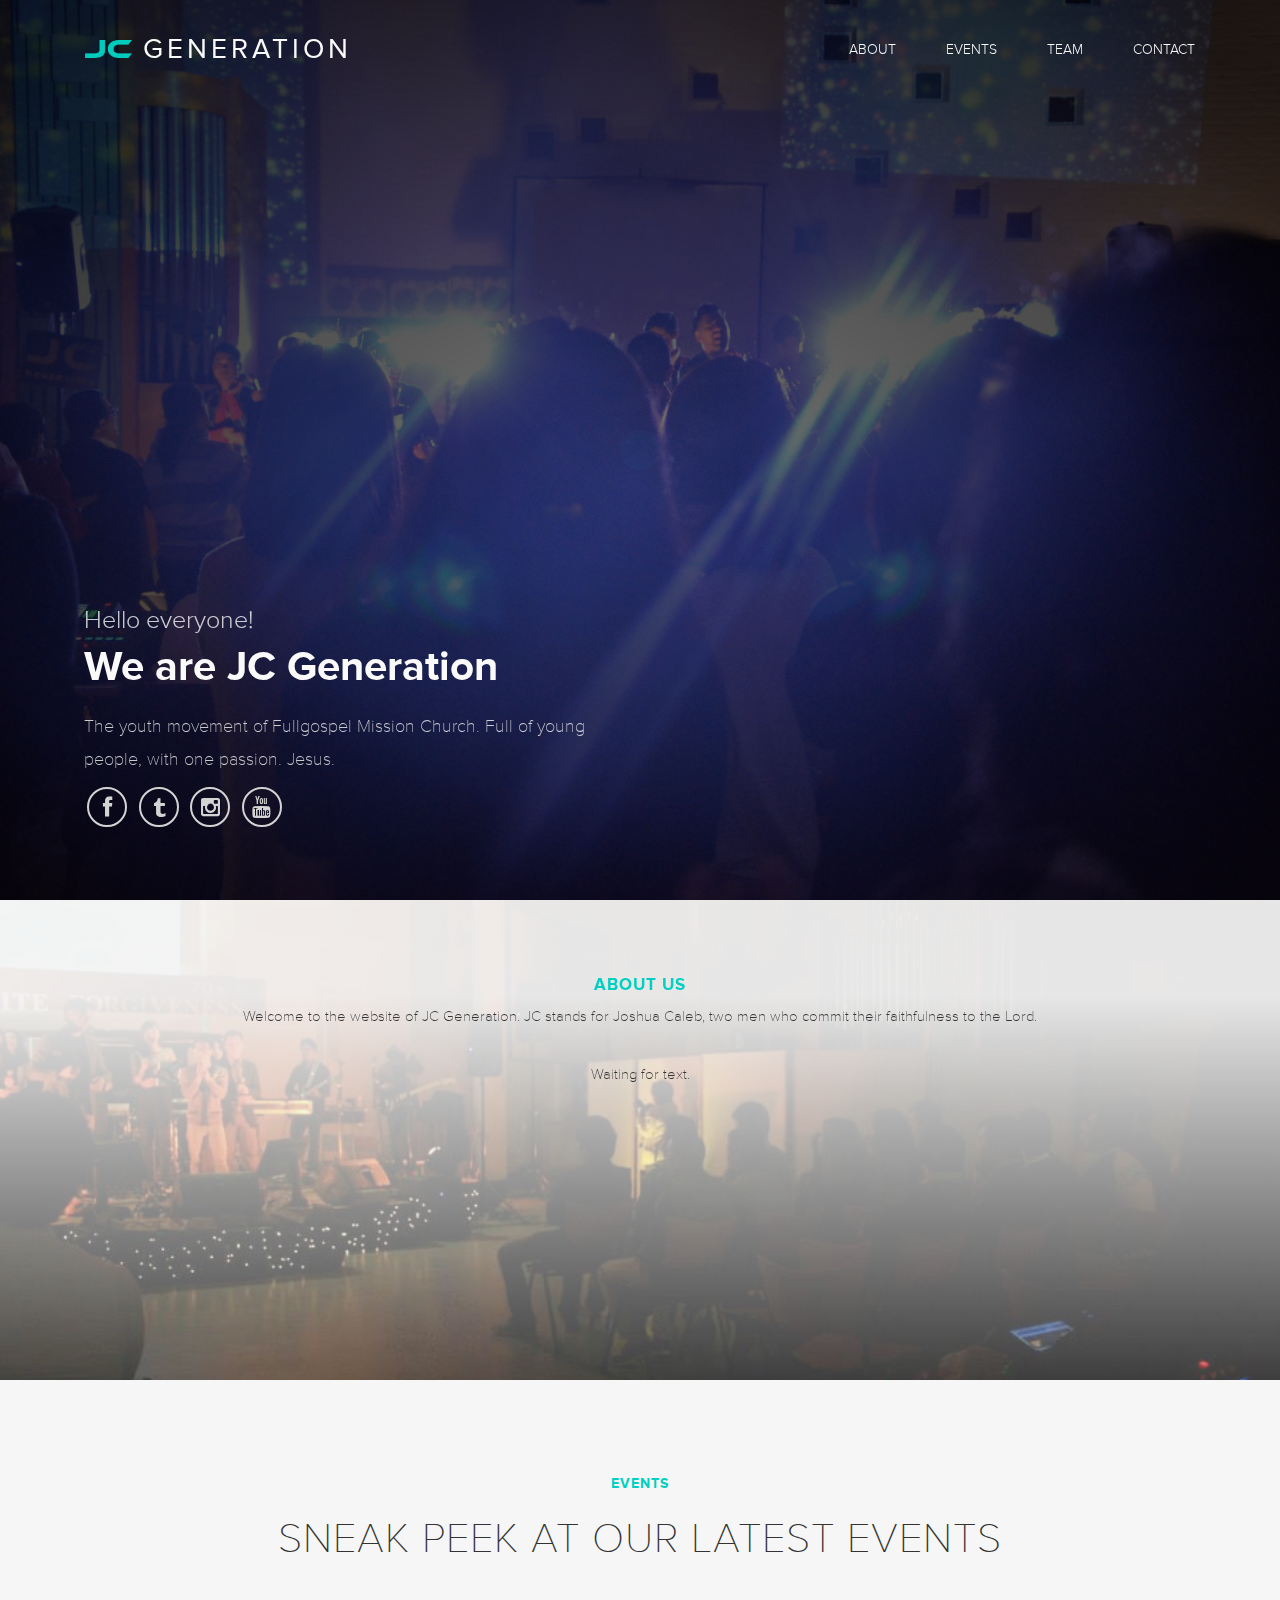
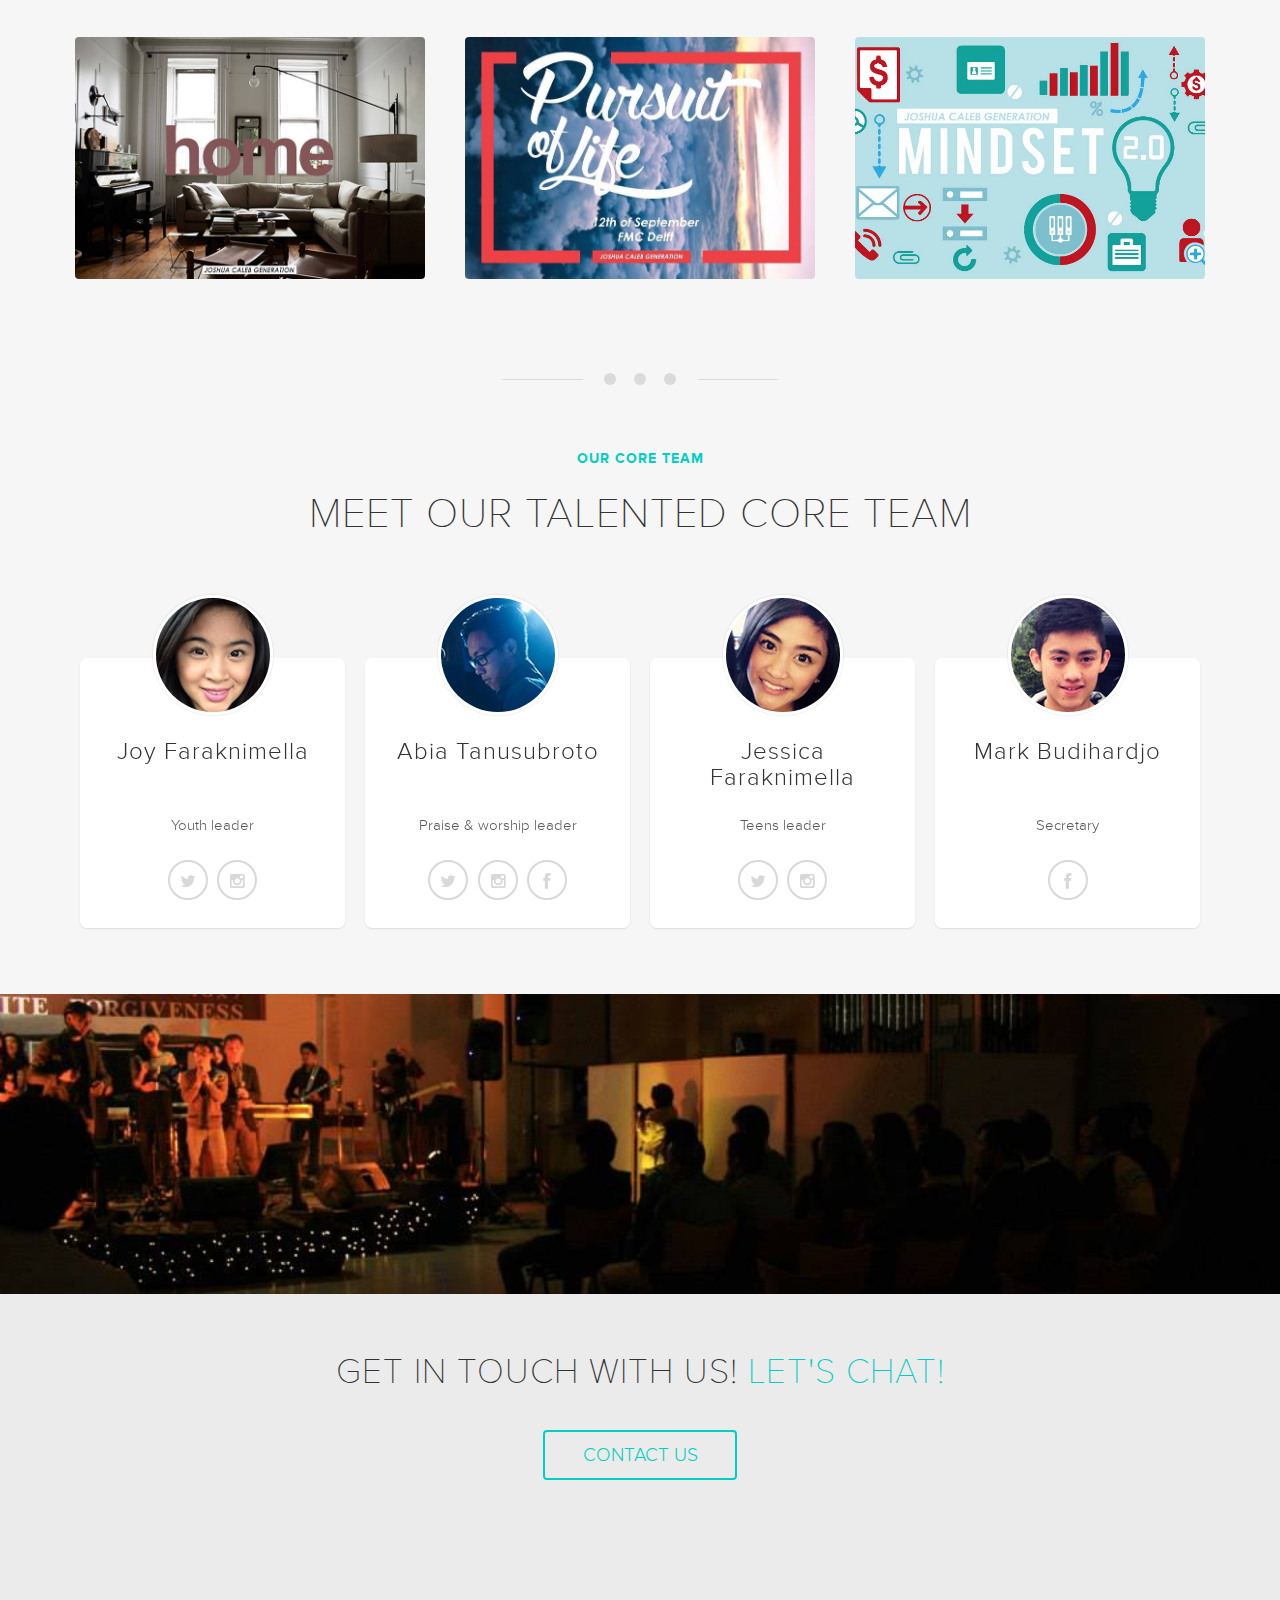
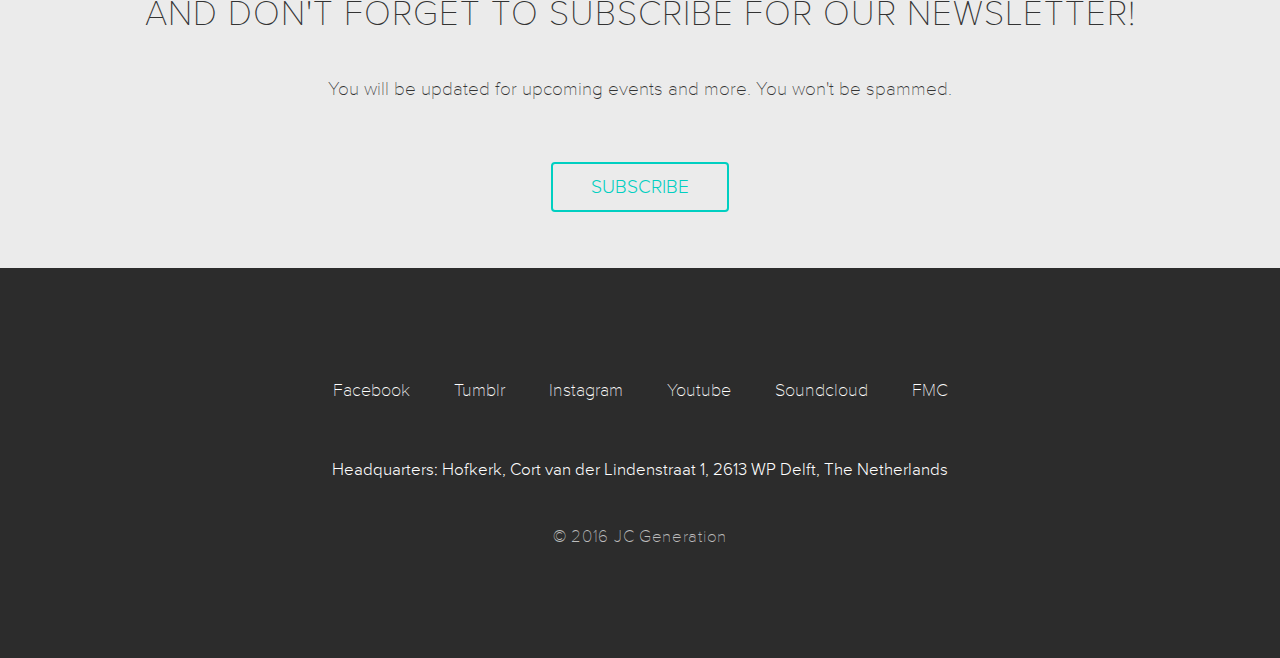
==== public/index.html @ ec7331fd "Reverting change" ====
<!DOCTYPE html>
<!--[if IE 8]> <html class="no-js lt-ie9 ie8" lang="en"> <![endif]-->
<!--[if IE 9]> <html class="ie9" lang="en"> <![endif]-->
<!--[if IE 10]> <html class="ie10" lang="en"> <![endif]-->
<!--[if (gt IE 10)|!(IE)]> <html lang="en"> <![endif]-->
<head>
    <meta charset="utf-8">
    <meta http-equiv="X-UA-Compatible" content="IE=edge">
    <meta name="viewport" content="width=device-width, initial-scale=1.0">
    <meta name="description" content="">
    <meta name="author" content="JC GENERATION">
    <link rel="shortcut icon" href="static/img/favicon.ico">

    <title>JC GENERATION | Welcome to JC GENERATION</title>

    <!-- Bootstrap core CSS -->
    <link href="static/css/bootstrap.css" rel="stylesheet">
    <link href="static/css/theme.css" rel="stylesheet">
    <link href="static/css/magnific-popup.css" rel="stylesheet">
    <link href="static/css/font-awesome.css" rel="stylesheet">
    <link href="static/css/type.css" rel="stylesheet">

    <!-- HTML5 shim and Respond.js IE8 support of HTML5 elements and media queries -->
    <!--[if lt IE 9]>
    <script src="https://oss.maxcdn.com/libs/html5shiv/3.7.0/html5shiv.js"></script>
    <script src="https://oss.maxcdn.com/libs/respond.js/1.3.0/respond.min.js"></script>
    <![endif]-->

    <script src="static/js/modernizr.custom.js"></script>
</head>

<body>
    <div class='preloader'>
        <div class="spinner"></div>
    </div>

    <!-- Navbar -->
    <div class="navbar-wrapper cbp-af-header">
        <div class="container">

            <!-- Fixed navbar -->
            <div class="navbar cbp-af-inner" role="navigation">
                <div class="container">
                    <div class="navbar-header">
                        <button type="button" class="navbar-toggle" data-toggle="collapse" data-target=".navbar-collapse">
                            <span class="sr-only">Toggle navigation</span>
                            <span class="icon-bar"></span>
                            <span class="icon-bar"></span>
                            <span class="icon-bar"></span>
                        </button>

                        <h1><a class="logo navbar-brand scroll" href="#intro"><span>JC</span> Generation</a></h1>
                    </div>
                    <div class="navbar-collapse collapse">
                        <ul class="nav navbar-nav pull-right">
                            <li><a href="#about">About</a></li>
                            <li><a href="#events">events</a></li>
                            <li class="hidden-md hidden-sm"><a href="#team">Team</a></li>
                            <li><a href="#cta">Contact</a></li>
                        </ul>
                    </div>
                </div>
            </div>

        </div>
    </div>


    <!-- JC Banner -->
    <div id="intro" class="intro">
        <div class="item first">
            <div class="container">
                <div class="row">
                    <div class="carousel-caption-left colour-white">
                        <h2>Hello everyone!</h2>
                        <h1>We are JC Generation</h1>
                        <p>The youth movement of Fullgospel Mission Church. Full of young people, with one passion. Jesus.</p>
                        <p>
                        <!--    <a class="icon" href="http://twitter.com/jcgeneration" target="_blank"><i class="fa fa-twitter"></i></a>  -->
                            <a class="icon" href="http://www.facebook.com/JCGENERATIONDELFT" target="_blank"><i class="fa fa-facebook"></i></a>
                            <a class="icon" href="http://jc-generation.tumblr.com/" target="_blank"><i class="fa fa-tumblr"></i></a>
                            <a class="icon" href="http://instagram.com/jc_generation/" target="_blank"><i class="fa fa-instagram"></i></a>
                            <a class="icon" href="http://www.youtube.com/user/jcgenerationdelft" target="_blank"><i class="fa fa-youtube"></i></a>
                        </p>
            <!--         <p><a class="btn btn-lg btn-primary scroll" href="#about" role="button">Learn more</a></p>  -->
                    </div>
                </div>
            </div>
            <div class="overlay-bg"></div>
        </div>
    </div>


    <!-- About -->
    <section id="about" class="content text-center light with-bg no-padding-bottom">

        <div class="container">
            <!-- Three columns of text below the carousel -->
            <div class="row">
                <div class="col-lg-12 overlay-text">
                    <h3>About us</h3>
            <!--     <h2>Jesus</h2>  -->
                    <p>Welcome to the website of JC Generation. JC stands for Joshua Caleb, two men who commit their faithfulness to the Lord.
                    </p>
                    <p>Waiting for text.</p>
                    <br /><br /><br /><br /><br /><br /><br /><br /><br /><br /><br /><br /><br />
            <!--    <img class="featurette-image img-responsive text-center" src="static/img/desktop.png" alt="Generic placeholder image" width="748">  -->
                </div>
            </div>
        </div>

        <div class="overlay-bg light"></div>
    </section>


    <!-- Events -->
    <section class="section-content section-isotope separator" id="events">

        <div class="page-header text-center">
            <h3>Events</h3>
            <h2>Sneak peek at our latest events</h2>
        </div>

        <div class="container">

            <div class="row demo-3">
                <div class="grid cs-style-1" data-isotope-options='{ "columnWidth": 200, "itemSelector": ".portfolio-item" }'>

                    <div class="col-sm-6 col-md-4 portfolio-item">
                        <figure>

                            <div class="info">
                                <h3>Home</h3>
                                <span>Oct 10th 2015 - 19.00h</span>
                            </div>
                            <img src="static/img/thumbs/event_home.jpg" alt="Home" />

                            <figcaption>
                                <a href="http://www.facebook.com/events/1670945886483264/" target="_blank" class="link tooltips" data-toggle="tooltip" data-placement="top" title="Open event page">
                                    <i class="fa fa-external-link"></i>
                                </a>
                            </figcaption>
                        </figure>
                    </div>

                    <div class="col-sm-6 col-md-4 portfolio-item past">
                        <figure>

                            <div class="info">
                                <h3>Persuit of life</h3>
                                <span>Sept 12th 2015 - 19.00h</span>
                            </div>
                            <img src="static/img/thumbs/event_persuitoflife.jpg" alt="Persuit of life" />

                            <figcaption>
                                <a href="http://www.facebook.com/events/497898527057976/" target="_blank" class="link tooltips" data-toggle="tooltip" data-placement="top" title="Open event page">
                                    <i class="fa fa-external-link"></i>
                                </a>
                            </figcaption>
                        </figure>
                    </div>

                    <div class="col-sm-6 col-md-4 portfolio-item past">
                        <figure>

                            <div class="info">
                                <h3>Mindset 2.0</h3>
                                <span>June 13th 2015 - 19.00h</span>
                            </div>
                            <img src="static/img/thumbs/event_mindset20.jpg" alt="Mindset 2.0" />

                            <figcaption>
                                <a href="http://www.facebook.com/events/1592498771009082/" target="_blank" class="link tooltips" data-toggle="tooltip" data-placement="top" title="Open event page">
                                    <i class="fa fa-external-link"></i>
                                </a>
                            </figcaption>
                        </figure>
                    </div>

                </div>
            </div>
        </div>

    </section>


    <!-- Team -->
    <section id="team">

        <div class="page-header text-center">
            <h3>Our core Team</h3>
            <h2>Meet our talented core team</h2>
        </div>

        <div class="container">
            <div class="row">
                <div class="col-md-12">
                    <div class="owl-carousel carousel-items">

                        <div class="item">
                            <img class="display-pic" src="static/img/team/jj_f.jpg" alt="Team Member" />
                            <h3>Joy Faraknimella</h3>
                            <h4>Youth leader</h4>
                            <p><!--Nemo enim ipsam voluptatem quia voluptas sit aspernatur aut odit aut fugit, sed quia consequuntur magni dolores eos qui ratione voluptatem sequi nesciunt. --></p>
                            <a class="icon" href="http://twitter.com/Jeejeey93" target="_blank"><i class="fa fa-twitter"></i></a>
                            <a class="icon" href="http://instagram.com/joyfaraknimella/" target="_blank"><i class="fa fa-instagram"></i></a>
                        </div>

                        <div class="item">
                            <img class="display-pic" src="static/img/team/abia.jpg" alt="Team Member" />
                            <h3>Abia Tanusubroto</h3>
                            <h4>Praise &amp; worship leader</h4>
                            <p><!--Music is one of many ways, yet globally uniform, to give back all the glory and honor He deserves. Praise &amp; worship UNITES.--></p>
                            <a class="icon" href="http://twitter.com/abiabia_" target="_blank"><i class="fa fa-twitter"></i></a>
                            <a class="icon" href="http://instagram.com/abiabia_/" target="_blank"><i class="fa fa-instagram"></i></a>
                            <a class="icon" href="http://www.facebook.com/abia.tanusubroto" target="_blank"><i class="fa fa-facebook"></i></a>
                        </div>

                        <div class="item">
                            <img class="display-pic" src="static/img/team/jc_f.jpg" alt="Team Member" />
                            <h3>Jessica Faraknimella</h3>
                            <h4>Teens leader</h4>
                            <p><!--Maecenas eu placerat ante. Fusce ut neque justo, et aliquet enim. In hac habitasse platea dictumst. Nullam commodo neque erat.--></p>
                            <a class="icon" href="http://twitter.com/Jess_4everhide" target="_blank"><i class="fa fa-twitter"></i></a>
                            <a class="icon" href="http://instagram.com/jcfaraknimella/" target="_blank"><i class="fa fa-instagram"></i></a>
                        </div>

                        <div class="item">
                            <img class="display-pic" src="static/img/team/mark.jpg" alt="Team Member">
                            <h3>Mark Budihardjo</h3>
                            <h4>Secretary</h4>
                            <p><!--Maecenas eu placerat ante. Fusce ut neque justo, et aliquet enim. In hac habitasse platea dictumst. Nullam commodo neque erat.--></p>
                            <a class="icon" href="https://www.facebook.com/mark.budihardjo" target="_blank"><i class="fa fa-facebook"></i></a>
                        </div>

                    </div>
                </div>
            </div>
        </div>

    </section>

    <!-- Instagram -->
    <section id="instagram" class="content text-center light with-bg no-padding-bottom">
        <div class="instagram-lite"></div>

    </section>

    <!-- Contact us -->
    <section id="cta" class="cta text-center">

        <div class="container">

            <div class="row">
                    <div class="col-lg-12">
                    <h2>Get in touch with us! <span class="highlight">Let's chat!</span></h2>
                    <p><button id="trigger-overlay-contact" class="trigger-overlay btn btn-empty" type="button" role="button" data-trigger="contactform">Contact us</button></p>
                </div>
            </div>

        </div>

    </section>

    <!-- Contact us -->
    <section id="subscribe-newsletter" class="cta text-center">

        <div class="container">

            <div class="row">
                    <div class="col-lg-12">
                    <h2>And don't forget to subscribe for our newsletter!</h2>
                    <p>You will be updated for upcoming events and more. You won't be spammed.</p>
                    <p><button id="trigger-overlay-subscribe" class="trigger-overlay btn btn-empty" type="button" role="button" data-trigger="subscribeform">Subscribe</button></p>
                </div>
            </div>

        </div>

    </section>

    <!-- Footer -->
    <footer id="footer" class="footer">

        <div class="container">
            <div class="row">

                <div class="col-lg-12 text-center">
                    <ul>
                        <li><a href="http://www.facebook.com/JCGENERATIONDELFT" target="_blank">Facebook</a></li>
                        <li><a href="http://jc-generation.tumblr.com/" target="_blank">Tumblr</a></li>
                        <li><a href="http://instagram.com/jc_generation/" target="_blank">Instagram</a></li>
                        <li><a href="http://www.youtube.com/user/jcgenerationdelft" target="_blank">Youtube</a></li>
                        <li><a href="http://soundcloud.com/jcgeneration" target="_blank">Soundcloud</a></li>
                        <li><a href="http://www.fmc-online.nl" target="_blank">FMC</a></li>
                    </ul>
                </div>

                <div class="col-lg-12 text-center">
                    <p>Headquarters: Hofkerk, Cort van der Lindenstraat 1, 2613 WP Delft, The Netherlands</p>
                    <p class="copyright">&copy; 2016 JC Generation</p>
                </div>
            </div>
        </div>

    </footer>


    <!-- Overlay contact  -->
    <div class="overlay overlay-contentscale overlay-contactform">
        <button type="button" class="overlay-close">Close</button>

        <form name="sentMessage" class="contactForm" novalidate>

            <span>Get in touch with us</span>
            <div class="control-group">
                <div class="controls">
                    <input type="text" class="form-control" placeholder="Full Name" id="name" autofocus required data-validation-required-message="Please enter your name" />
                    <p class="help-block"></p>
                </div>
            </div>

            <div class="control-group">
                <div class="controls">
                    <input type="email" class="form-control" placeholder="Email" id="email" required data-validation-required-message="Please enter your email" />
                </div>
            </div>

            <div class="control-group">
                <div class="controls">
                    <textarea rows="3" cols="10" class="form-control" placeholder="Message" id="message" required data-validation-required-message="Please enter your message"  maxlength="999" style="resize:none"></textarea>
                </div>
            </div>

            <div id="success"> </div>
            <div class="submit-button">
                <button type="submit" class="btn btn-primary">Send your message</button>
            </div>

        </form>

    </div>

    <!-- Overlay newsletter   -->
    <div class="overlay overlay-contentscale overlay-subscribeform">
        <button type="button" class="overlay-close">Close</button>

        <form id="subscribeForm" class="contactForm" action="//jc-generation.us9.list-manage.com/subscribe/post-json?u=21ddeb5f43ab103ef3b23137c&amp;id=d22e35d4c1&amp;c=?" method="get" name="sentMessage" novalidate>

            <div class="subscribeform-container">
                <span>Subscribe for our newsletter</span>
                <div class="control-group">
                    <div class="controls">
                        <input type="text" name="FNAME" class="form-control" placeholder="First name" id="sub_fname" autofocus required data-validation-required-message="Please enter your name" />
                        <p class="help-block"></p>
                    </div>
                </div>

                <div class="control-group">
                    <div class="controls">
                        <input type="text" name="LNAME" class="form-control" placeholder="Last name" id="sub_lname" autofocus required data-validation-required-message="Please enter your name" />
                        <p class="help-block"></p>
                    </div>
                </div>

                <div class="control-group">
                    <div class="controls">
                        <input type="email" name="EMAIL" class="form-control" placeholder="Email" id="sub_email" required data-validation-required-message="Please enter your email" />
                    </div>
                </div>

                <div class="submit-button">
                    <button type="submit" class="btn btn-primary">Subscribe</button>
                </div>
            </div>

            <span class="response-subscribe"></span>
        </form>


    </div>


<!--End mc_embed_signup-->

    <!-- Bootstrap core JavaScript -->
    <script src="static/js/jquery-1.10.2.min.js"></script>
    <script src="static/js/bootstrap.min.js"></script>
    <script src="static/js/classie.js"></script>
    <script src="static/js/cbpAnimatedHeader.min.js"></script>
    <script src="static/js/owl.carousel.min.js"></script>
    <script src="static/js/scrollReveal.js"></script>
    <script src="static/js/jquery.scrollTo.js" defer="defer"></script>
    <script src="static/js/jquery.nav.js" defer="defer"></script>
    <script src="static/js/imagesloaded.pkgd.min.js" defer="defer"></script>
    <script src="static/js/isotope.min.js" defer="defer"></script>
    <script src="static/js/jquery.magnific-popup.min.js" defer="defer"></script>
    <script src="static/js/jqBootstrapValidation.js" defer="defer"></script>
    <script src="static/js/instagramLite.min.js"></script>
    <script src="static/js/custom.js"></script>

</body>
</html>
---- public/static/css/theme.css ----
body {
  background: #f6f6f6;
  font-family: "proxima-nova", "Helvetica Neue", Helvetica, Arial, sans-serif;
}
.no-padding {
  padding: 0 !important;
}
.no-padding-bottom {
  padding-bottom: 0 !important;
}
.no-padding-top {
  padding-top: 0 !important;
}
.no-margin {
  margin: 0 !important;
}
.no-margin-bottom {
  margin-bottom: 0 !important;
}
.no-margin-top {
  margin-top: 0 !important;
}
:focus {
  outline: none;
}
.style-switcher {
  list-style: none;
  padding: 0;
}
.style-switcher li {
  font-size: 1.1em;
  width: 7%;
  background: none;
  color: #2c3e50;
  padding: 10px 20px 0px;
  transition: border-left 0.2s ease-in-out;
  box-sizing: border-box;
  height: 37px;
  cursor: pointer;
}
.style-switcher li a {
  display: none;
  padding: 0 1em;
}
.style-switcher li:hover a {
  display: block;
}
.style-switcher li:nth-child(1) {
  border-left: 8px solid #00cfc1;
}
.style-switcher li:nth-child(1):hover {
  border-left: 2em solid #00cfc1;
}
.style-switcher li:nth-child(2) {
  border-left: 8px solid #4aa1db;
}
.style-switcher li:nth-child(2):hover {
  border-left: 2em solid #4aa1db;
}
.style-switcher li:nth-child(3) {
  border-left: 8px solid #e3695c;
}
.style-switcher li:nth-child(3):hover {
  border-left: 2em solid #e3695c;
}
.style-switcher li:nth-child(4) {
  border-left: 8px solid #ffba43;
}
.style-switcher li:nth-child(4):hover {
  border-left: 2em solid #ffba43;
}
.style-switcher li:nth-child(5) {
  border-left: 8px solid #856cbd;
}
.style-switcher li:nth-child(5):hover {
  border-left: 2em solid #856cbd;
}
h1,
h2,
h3,
h4,
h5,
h6,
.h1,
.h2,
.h3,
.h4,
.h5,
.h6 {
  font-family: "proxima-nova", "Helvetica Neue", Helvetica, Arial, sans-serif;
  font-weight: 500;
  line-height: 1.1;
  color: inherit;
}
p {
  line-height: 1.75;
}
.colour-white {
  color: white !important;
}
.highlight {
  color: #00cfc1;
}
.vertical-align {
  margin: 100px 0;
}
.vertical-align.no-bottom {
  margin-bottom: 0;
}
.btn-default,
.btn-primary,
.btn-success,
.btn-info,
.btn-warning,
.btn-danger {
  border: none;
}
.btn:active,
.btn.active {
  background-image: none;
}
.btn.btn-empty {
  background: none !important;
  border: 2px solid #00cfc1;
  color: #00cfc1 !important;
}
.btn.btn-empty:hover {
  background-color: rgba(0, 0, 0, 0.03) !important;
  border-color: 2px solid #528783;
  color: #528783;
}
.btn-default {
  background: #eaeaea;
}
.btn-default:hover,
.btn-default:focus {
  background-color: #cbcbcb;
  background-position: 0 -15px;
}
.btn-default:active,
.btn-default.active {
  background-color: #cbcbcb;
  border-color: #c6c6c6;
}
.btn-primary {
  background: #2c2c2c;
}
.btn-primary:hover,
.btn-primary:focus {
  background-color: #0d0d0d;
  background-position: 0 -15px;
}
.btn-primary:active,
.btn-primary.active {
  background-color: #0d0d0d;
  border-color: #080808;
}
.btn-success {
  background: #88b54e;
}
.btn-success:hover,
.btn-success:focus {
  background-color: #688b3a;
  background-position: 0 -15px;
}
.btn-success:active,
.btn-success.active {
  background-color: #688b3a;
  border-color: #638437;
}
.btn-warning {
  background: #f0ad4e;
}
.btn-warning:hover,
.btn-warning:focus {
  background-color: #eb9316;
  background-position: 0 -15px;
}
.btn-warning:active,
.btn-warning.active {
  background-color: #eb9316;
  border-color: #e38d13;
}
.btn-danger {
  background: #e96b56;
}
.btn-danger:hover,
.btn-danger:focus {
  background-color: #e23c20;
  background-position: 0 -15px;
}
.btn-danger:active,
.btn-danger.active {
  background-color: #e23c20;
  border-color: #db381d;
}
.btn-info {
  background: #3ea5be;
}
.btn-info:hover,
.btn-info:focus {
  background-color: #2f7d90;
  background-position: 0 -15px;
}
.btn-info:active,
.btn-info.active {
  background-color: #2f7d90;
  border-color: #2c7688;
}
.thumbnail,
.img-thumbnail {
  -webkit-box-shadow: 0 1px 2px rgba(0, 0, 0, 0.075);
  box-shadow: 0 1px 2px rgba(0, 0, 0, 0.075);
}
.img-halfsize {
  width: 50%;
}
.img-75 {
  width: 75%;
}
.img-overlap {
  margin-bottom: -200px;
}
.dropdown-menu > li > a:hover,
.dropdown-menu > li > a:focus {
  background-color: #e8e8e8;
}
.dropdown-menu > .active > a,
.dropdown-menu > .active > a:hover,
.dropdown-menu > .active > a:focus {
  background-color: #1f1f1f;
}
.preloader {
  position: fixed;
  top: 0px;
  left: 0px;
  width: 100%;
  height: 100%;
  background-color: #2c2c2c;
  /* background-color is important, or it will be see-through, and we don't want that! */
  text-align: center;
  z-index: 9999999;
}
.preloader .spinner {
  width: 40px;
  height: 40px;
  position: absolute;
  left: 0;
  right: 0;
  top: 0;
  bottom: 0;
  margin: auto;
  background-color: #00cfc1;
  border-radius: 100%;
  -webkit-animation: scaleout 1s infinite ease-in-out;
  animation: scaleout 1s infinite ease-in-out;
}
@-webkit-keyframes scaleout {
  0% {
    -webkit-transform: scale(0);
  }
  100% {
    -webkit-transform: scale(1);
    opacity: 0;
  }
}
@keyframes scaleout {
  0% {
    transform: scale(0);
    -webkit-transform: scale(0);
  }
  100% {
    transform: scale(1);
    -webkit-transform: scale(1);
    opacity: 0;
  }
}

.logo span {
  background: url('../img/jc_logo.png');
  background-repeat: no-repeat;
  background-size: 100%;
  text-indent: -9999px;
  display: inline-block;
  width: 47px;
}

.navbar {
  background: none;
  border: none;
  padding: 1em 0;
}
.navbar .navbar-nav .current > a {
  color: #00cfc1;
}
.navbar .nav > li > a:hover,
.navbar .nav > li > a:focus {
  background-color: transparent;
}
.navbar .nav > li > a.dropdown-toggle i {
  margin: -1px 0 0 3px;
  font-size: 10px;
  display: inline-table;
}
.navbar .nav > li ul {
  border: none;
  -webkit-box-shadow: 0 1px 2px rgba(0, 0, 0, 0.1);
  box-shadow: 0 1px 2px rgba(0, 0, 0, 0.1);
}
.navbar .nav > li ul li a {
  font-size: 0.9em;
}
.navbar .nav > li ul .dropdown-header {
  color: #00cfc1;
}
.navbar-brand,
.navbar-nav > li > a {
  color: white;
}
.navbar-brand img {
  max-width: 160px;
}
.navbar-inverse {
  background-color: #222222;
}
.navbar-toggle {
  margin: 1.3em 0;
}
.navbar-toggle .icon-bar {
  display: block;
  width: 22px;
  height: 2px;
  border-radius: 1px;
  background: white;
}
.navbar-static-top,
.navbar-fixed-top,
.navbar-fixed-bottom {
  border-radius: 0;
}
.dropdown-header {
  text-transform: uppercase;
}
.cbp-af-header {
  position: fixed;
  top: 0;
  left: 0;
  width: 100%;
  z-index: 200;
  height: 100px;
  -webkit-transition: height 0.3s;
  -moz-transition: height 0.3s;
  transition: height 0.3s;
}
.cbp-af-header .dropdown-menu {
  position: absolute;
  top: 80%;
}
.cbp-af-header .cbp-af-inner {
  margin: 0 auto;
  padding: 0;
}
.cbp-af-header h1,
.cbp-af-header nav {
  display: inline-block;
  position: relative;
}
/* We just have one-lined elements, so we'll center the elements with the line-height set to the height of the header */
.cbp-af-header h1,
.cbp-af-header .nav a {
  line-height: 70px;
}
.cbp-af-header h1 {
  text-transform: uppercase;
  color: white;
  letter-spacing: 4px;
  font-size: 2em;
  margin: 0.9em 0;
  float: left;
}
.cbp-af-header h1 a {
  color: inherit;
  font-size: inherit;
}
.cbp-af-header .nav {
  float: right;
}
.cbp-af-header .nav li.open > a {
  background: none;
  color: #00cfc1;
}
.cbp-af-header .nav li ul a {
  color: #333333;
  line-height: 32px;
  margin-left: 0;
}
.cbp-af-header .nav a {
  color: white;
  font-weight: 300;
  margin: 0 0 0 20px;
  font-size: 1em;
  text-transform: uppercase;
}
.cbp-af-header .nav a.btn {
  line-height: 1.7;
  margin: 2em 1em;
  background: #00cfc1;
  padding: 0.75em 1.2em;
}
.cbp-af-header .nav a.btn:hover {
  background: #528783;
  color: white;
}
.cbp-af-header .nav a.login:before {
  content: '';
  position: absolute;
  left: -9px;
  top: 39%;
  height: 20px;
  width: 1px;
  background: #5f5f5f;
}
.cbp-af-header .nav a:hover {
  color: #00cfc1;
  background: none;
}
/* Transitions and class for reduced height */
.cbp-af-header h1,
.cbp-af-header .nav a {
  -webkit-transition: all 0.3s;
  -moz-transition: all 0.3s;
  transition: all 0.3s;
}
.cbp-af-header.cbp-af-header-shrink {
  height: 70px;
  background-color: rgba(43, 43, 43, 0.96);
}
.cbp-af-header.cbp-af-header-shrink .dropdown-menu {
  position: absolute;
  top: 100%;
}
.cbp-af-header.cbp-af-header-shrink h1,
.cbp-af-header.cbp-af-header-shrink .nav a {
  line-height: 40px;
}
.cbp-af-header.cbp-af-header-shrink .nav a.btn {
  line-height: 1.7;
  margin-top: 0.9em;
}
.cbp-af-header.cbp-af-header-shrink .nav a.login:before {
  top: 34%;
  height: 20px;
}
.cbp-af-header.cbp-af-header-shrink h1 {
  font-size: 1.2em;
  margin: 0.6em 0;
}
/* Example Media Queries */
@media screen and (max-width: 55em) {
  .cbp-af-header .cbp-af-inner {
    width: 100%;
  }
  .cbp-af-header h1,
  .cbp-af-header .nav {
    display: block;
    margin: 0 auto;
    text-align: center;
    float: none;
  }
  .cbp-af-header h1,
  .cbp-af-header .nav a {
    line-height: 115px;
  }
  .cbp-af-header .nav a {
    margin: 0 10px;
  }
  .cbp-af-header.cbp-af-header-shrink h1,
  .cbp-af-header.cbp-af-header-shrink .nav a {
    line-height: 45px;
  }
  .cbp-af-header.cbp-af-header-shrink h1 {
    font-size: 2em;
  }
  .cbp-af-header.cbp-af-header-shrink .nav a {
    font-size: 1em;
  }
}
@media screen and (max-width: 32.25em) {
  .cbp-af-header .nav a {
    font-size: 1em;
  }
}
@media screen and (max-width: 24em) {
  .cbp-af-header .nav a,
  .cbp-af-header.cbp-af-header-shrink .nav a {
    line-height: 1;
  }
}
.owl-carousel {
  display: none;
  position: relative;
  width: 100%;
  -ms-touch-action: pan-y;
}
.owl-carousel .owl-wrapper,
.owl-carousel .owl-item {
  -webkit-backface-visibility: hidden;
  -moz-backface-visibility: hidden;
  -ms-backface-visibility: hidden;
  -webkit-transform: translate3d(0, 0, 0);
  -moz-transform: translate3d(0, 0, 0);
  -ms-transform: translate3d(0, 0, 0);
}
.owl-carousel .owl-wrapper:after {
  content: ".";
  display: block;
  clear: both;
  visibility: hidden;
  line-height: 0;
  height: 0;
}
.owl-carousel .owl-wrapper {
  display: none;
  position: relative;
  -webkit-transform: translate3d(0px, 0px, 0px);
}
.owl-carousel .owl-wrapper-outer {
  overflow: hidden;
  position: relative;
  width: 100%;
}
.owl-carousel .owl-wrapper-outer.autoHeight {
  -webkit-transition: height 500ms ease-in-out;
  -moz-transition: height 500ms ease-in-out;
  -ms-transition: height 500ms ease-in-out;
  -o-transition: height 500ms ease-in-out;
  transition: height 500ms ease-in-out;
}
.owl-carousel .owl-item {
  float: left;
}
.owl-controls {
  -webkit-user-select: none;
  -khtml-user-select: none;
  -moz-user-select: none;
  -ms-user-select: none;
  user-select: none;
  -webkit-tap-highlight-color: rgba(0, 0, 0, 0);
}
.owl-controls .owl-page,
.owl-controls .owl-buttons div {
  cursor: pointer;
}
.grabbing {
  cursor: url(../img/grabbing.png) 8 8, move;
}
/*
*   Owl Carousel Owl Demo Theme 
* v1.3.2
*/
.owl-theme-main .owl-wrapper-outer {
  padding-top: 4em;
}
.owl-theme-main .owl-controls .owl-page.active span,
.owl-theme-main .owl-controls.clickable .owl-page:hover span {
  filter: alpha(opacity=100);
  opacity: 1;
}
.owl-theme-main .owl-controls {
  margin-top: 10px;
  text-align: center;
}
.owl-theme-main .owl-controls .owl-buttons div {
  color: #ffffff;
  display: inline-block;
  zoom: 1;
  *display: inline;
  margin: 5px;
  padding: 3px 10px;
  font-size: 12px;
  -webkit-border-radius: 30px;
  -moz-border-radius: 30px;
  border-radius: 30px;
  background: #dadada;
  filter: alpha(opacity=50);
  opacity: 0.5;
}
.owl-theme-main .owl-controls .owl-page {
  display: inline-block;
  zoom: 1;
  *display: inline;
}
.owl-theme-main .owl-controls .owl-page span {
  display: block;
  width: 47px;
  height: 15px;
  margin: 5px 7px;
  filter: alpha(opacity=50);
  opacity: 0.5;
  -webkit-border-radius: 7px;
  -moz-border-radius: 7px;
  border-radius: 7px;
  background: #cfcfcf;
}
.owl-theme-main .owl-controls .owl-page span.owl-numbers {
  height: auto;
  width: auto;
  color: #ffffff;
  padding: 2px 10px;
  font-size: 12px;
  -webkit-border-radius: 30px;
  -moz-border-radius: 30px;
  border-radius: 30px;
}
.owl-theme-main .owl-controls.clickable .owl-buttons div:hover {
  filter: alpha(opacity=100);
  opacity: 1;
  text-decoration: none;
}
.owl-theme-main .owl-item .item {
  padding: 2em;
  margin: 10px;
  background: white;
  border-radius: 7px;
  -webkit-box-shadow: 0 1px 2px rgba(0, 0, 0, 0.1);
  box-shadow: 0 1px 2px rgba(0, 0, 0, 0.1);
  color: #FFF;
  text-align: center;
}
.owl-theme-main .owl-item .item img {
  width: 120px;
  height: 120px;
  margin: 0 auto;
  display: block;
  border-radius: 50%;
  border: 3px solid white;
  box-shadow: 0 0 2px rgba(0, 0, 0, 0.2);
  margin-top: -91px;
}
.owl-theme-main .owl-item .item h1 {
  margin: inherit;
}
.owl-theme-main .owl-item .item h3 {
  font-size: 1.7em;
  font-weight: 300;
  margin: 1em 0;
  color: #333333;
  text-transform: none;
  min-height: 55px;
}
.owl-theme-main .owl-item .item h4 {
  margin: 1em 0;
  font-size: 1.1em;
  font-weight: 300;
  color: #595959;
}
.owl-theme-main .owl-item .item p {
  color: #8c8c8c;
  font-size: 0.9em;
}
.owl-theme-featured {
  height: 100%;
}
.owl-theme-featured .owl-wrapper-outer {
  padding-top: 0;
}
.owl-theme-featured .owl-wrapper-outer .owl-wrapper .owl-item .item {
  min-height: 500px;
  position: relative;
  padding: 0;
  margin: 0;
  text-align: left;
}
.owl-theme-featured .owl-controls {
  top: 45%;
  width: 100%;
  position: absolute;
  z-index: 99999;
}
.owl-theme-featured .owl-controls .owl-buttons div {
  position: absolute;
  display: inline;
  font-size: 5em;
  color: white;
  opacity: 0.1;
}
.owl-theme-featured .owl-controls .owl-buttons div:hover {
  opacity: 0.5;
}
.owl-theme-featured .owl-controls .owl-buttons div.owl-prev {
  left: 2%;
}
.owl-theme-featured .owl-controls .owl-buttons div.owl-next {
  right: 2%;
}
.owl-item.loading {
  min-height: 150px;
  background: url(../img/AjaxLoader.gif) no-repeat center center;
}
.owl-origin {
  -webkit-perspective: 1200px;
  -webkit-perspective-origin-x: 50%;
  -webkit-perspective-origin-y: 50%;
  -moz-perspective: 1200px;
  -moz-perspective-origin-x: 50%;
  -moz-perspective-origin-y: 50%;
  perspective: 1200px;
}
/* fade */
.owl-fade-out {
  z-index: 10;
  -webkit-animation: fadeOut .7s both ease;
  -moz-animation: fadeOut .7s both ease;
  animation: fadeOut .7s both ease;
}
.owl-fade-in {
  -webkit-animation: fadeIn .7s both ease;
  -moz-animation: fadeIn .7s both ease;
  animation: fadeIn .7s both ease;
}
/* backSlide */
.owl-backSlide-out {
  -webkit-animation: backSlideOut 1s both ease;
  -moz-animation: backSlideOut 1s both ease;
  animation: backSlideOut 1s both ease;
}
.owl-backSlide-in {
  -webkit-animation: backSlideIn 1s both ease;
  -moz-animation: backSlideIn 1s both ease;
  animation: backSlideIn 1s both ease;
}
/* goDown */
.owl-goDown-out {
  -webkit-animation: scaleToFade .7s ease both;
  -moz-animation: scaleToFade .7s ease both;
  animation: scaleToFade .7s ease both;
}
.owl-goDown-in {
  -webkit-animation: goDown .6s ease both;
  -moz-animation: goDown .6s ease both;
  animation: goDown .6s ease both;
}
/* scaleUp */
.owl-fadeUp-in {
  -webkit-animation: scaleUpFrom .5s ease both;
  -moz-animation: scaleUpFrom .5s ease both;
  animation: scaleUpFrom .5s ease both;
}
.owl-fadeUp-out {
  -webkit-animation: scaleUpTo .5s ease both;
  -moz-animation: scaleUpTo .5s ease both;
  animation: scaleUpTo .5s ease both;
}
/* Keyframes */
/*empty*/
@-webkit-keyframes empty {
  0% {
    opacity: 1;
  }
}
@-moz-keyframes empty {
  0% {
    opacity: 1;
  }
}
@keyframes empty {
  0% {
    opacity: 1;
  }
}
@-webkit-keyframes fadeIn {
  0% {
    opacity: 0;
  }
  100% {
    opacity: 1;
  }
}
@-moz-keyframes fadeIn {
  0% {
    opacity: 0;
  }
  100% {
    opacity: 1;
  }
}
@keyframes fadeIn {
  0% {
    opacity: 0;
  }
  100% {
    opacity: 1;
  }
}
@-webkit-keyframes fadeOut {
  0% {
    opacity: 1;
  }
  100% {
    opacity: 0;
  }
}
@-moz-keyframes fadeOut {
  0% {
    opacity: 1;
  }
  100% {
    opacity: 0;
  }
}
@keyframes fadeOut {
  0% {
    opacity: 1;
  }
  100% {
    opacity: 0;
  }
}
@-webkit-keyframes backSlideOut {
  25% {
    opacity: .5;
    -webkit-transform: translateZ(-500px);
  }
  75% {
    opacity: .5;
    -webkit-transform: translateZ(-500px) translateX(-200%);
  }
  100% {
    opacity: .5;
    -webkit-transform: translateZ(-500px) translateX(-200%);
  }
}
@-moz-keyframes backSlideOut {
  25% {
    opacity: .5;
    -moz-transform: translateZ(-500px);
  }
  75% {
    opacity: .5;
    -moz-transform: translateZ(-500px) translateX(-200%);
  }
  100% {
    opacity: .5;
    -moz-transform: translateZ(-500px) translateX(-200%);
  }
}
@keyframes backSlideOut {
  25% {
    opacity: .5;
    transform: translateZ(-500px);
  }
  75% {
    opacity: .5;
    transform: translateZ(-500px) translateX(-200%);
  }
  100% {
    opacity: .5;
    transform: translateZ(-500px) translateX(-200%);
  }
}
@-webkit-keyframes backSlideIn {
  0%,
  25% {
    opacity: .5;
    -webkit-transform: translateZ(-500px) translateX(200%);
  }
  75% {
    opacity: .5;
    -webkit-transform: translateZ(-500px);
  }
  100% {
    opacity: 1;
    -webkit-transform: translateZ(0) translateX(0);
  }
}
@-moz-keyframes backSlideIn {
  0%,
  25% {
    opacity: .5;
    -moz-transform: translateZ(-500px) translateX(200%);
  }
  75% {
    opacity: .5;
    -moz-transform: translateZ(-500px);
  }
  100% {
    opacity: 1;
    -moz-transform: translateZ(0) translateX(0);
  }
}
@keyframes backSlideIn {
  0%,
  25% {
    opacity: .5;
    transform: translateZ(-500px) translateX(200%);
  }
  75% {
    opacity: .5;
    transform: translateZ(-500px);
  }
  100% {
    opacity: 1;
    transform: translateZ(0) translateX(0);
  }
}
@-webkit-keyframes scaleToFade {
  to {
    opacity: 0;
    -webkit-transform: scale(0.8);
  }
}
@-moz-keyframes scaleToFade {
  to {
    opacity: 0;
    -moz-transform: scale(0.8);
  }
}
@keyframes scaleToFade {
  to {
    opacity: 0;
    transform: scale(0.8);
  }
}
@-webkit-keyframes goDown {
  from {
    -webkit-transform: translateY(-100%);
  }
}
@-moz-keyframes goDown {
  from {
    -moz-transform: translateY(-100%);
  }
}
@keyframes goDown {
  from {
    transform: translateY(-100%);
  }
}
@-webkit-keyframes scaleUpFrom {
  from {
    opacity: 0;
    -webkit-transform: scale(1.5);
  }
}
@-moz-keyframes scaleUpFrom {
  from {
    opacity: 0;
    -moz-transform: scale(1.5);
  }
}
@keyframes scaleUpFrom {
  from {
    opacity: 0;
    transform: scale(1.5);
  }
}
@-webkit-keyframes scaleUpTo {
  to {
    opacity: 0;
    -webkit-transform: scale(1.5);
  }
}
@-moz-keyframes scaleUpTo {
  to {
    opacity: 0;
    -moz-transform: scale(1.5);
  }
}
@keyframes scaleUpTo {
  to {
    opacity: 0;
    transform: scale(1.5);
  }
}
.alert-success {
  background-color: #dff0d8;
  border: none;
}
.alert-info {
  background-color: #d9edf7;
  border: none;
}
.alert-warning {
  background-color: #fcf8e3;
  border: none;
}
.alert-danger {
  background-color: #f2dede;
  border: none;
}
.progress {
  background-color: #f5f5f5;
  -webkit-box-shadow: none;
  box-shadow: none;
}
.progress-bar {
  background-color: #2c2c2c;
  -webkit-box-shadow: none;
  box-shadow: none;
}
.progress-bar-success {
  background-color: #88b54e;
  -webkit-box-shadow: none;
  box-shadow: none;
}
.progress-bar-info {
  background-color: #3ea5be;
  -webkit-box-shadow: none;
  box-shadow: none;
}
.progress-bar-warning {
  background-color: #f0ad4e;
  -webkit-box-shadow: none;
  box-shadow: none;
}
.progress-bar-danger {
  background-color: #e96b56;
  -webkit-box-shadow: none;
  box-shadow: none;
}
.list-group {
  border-radius: 4px;
}
.list-group-item.active,
.list-group-item.active:hover,
.list-group-item.active:focus {
  background-color: #2c2c2c;
}
.panel-default > .panel-heading {
  background-color: #f5f5f5;
}
.panel-primary > .panel-heading {
  background-color: #2c2c2c;
}
.panel-success > .panel-heading {
  background-color: #dff0d8;
}
.panel-info > .panel-heading {
  background-color: #d9edf7;
}
.panel-warning > .panel-heading {
  background-color: #fcf8e3;
}
.panel-danger > .panel-heading {
  background-color: #f2dede;
}
.well {
  background-color: #f5f5f5;
  -webkit-box-shadow: none;
  box-shadow: none;
  border: none;
}
.page-header {
  border-bottom: 0;
}
.intro.video {
  background: url('../img/bg-videofallback.jpg');
  background-size: cover;
}
.intro .item {
  height: 100%;
}
.intro .item.first {
  background: #2c2c2c url('../img/bg-jc2.jpg');
  background-size: cover;
}
.intro .item.second {
  background: #2c2c2c url('../img/bg-jc3.jpg');
  background-size: cover;
}
.intro .item.third {
  background: #2c2c2c url('../img/bg-featured5.jpg');
  background-size: cover;
}
.intro .container,
.intro .row {
  height: 100%;
  position: relative;
}
.intro .carousel-caption-left {
  position: absolute;
  left: 29px;
  bottom: 7%;
  max-width: 550px;
  z-index: 10;
}
.intro .carousel-caption-left h1 {
  font-size: 3em;
  font-weight: 800;
  margin: 0 0 0.5em;
}
.intro .carousel-caption-left h2 {
  font-size: 1.8em;
  font-weight: 300;
  color: rgba(255, 255, 255, 0.8);
}
.intro .carousel-caption-left p {
  font-size: 1.3em;
  font-weight: 100;
  line-height: 1.8;
  color: rgba(255, 255, 255, 0.8);
}
.intro .carousel-caption-left .btn {
  margin: 1em 0;
  padding: 1em 2em;
  background: #00cfc1;
  -webkit-transition: all 0.2s ease-in-out;
  transition: all 0.2s ease-in-out;
}
.intro .carousel-caption-left .btn:hover {
  background: #68a49f;
}
.overlay-bg {
  position: absolute;
  top: 0;
  left: 0;
  right: 0;
  bottom: 0;
  opacity: 1;
  background: rgba(0, 0, 0, 0.5);
  background: -webkit-radial-gradient(50% 55%, ellipse closest-corner, rgba(0, 0, 0, 0.52) 1%, rgba(0, 0, 0, 0.84) 100%);
  background: -moz-radial-gradient(50% 55%, ellipse closest-corner, rgba(0, 0, 0, 0.52) 1%, rgba(0, 0, 0, 0.84) 100%);
  background: -ms-radial-gradient(50% 55%, ellipse closest-corner, rgba(0, 0, 0, 0.52) 1%, rgba(0, 0, 0, 0.84) 100%);
  background: radial-gradient(50% 55%, ellipse closest-corner, rgba(0, 0, 0, 0.52) 1%, rgba(0, 0, 0, 0.84) 100%);
  -webkit-transition: all 0.3s ease-in-out;
  -moz-transition: all 0.3s ease-in-out;
  -ms-transition: all 0.3s ease-in-out;
  transition: all 0.3s ease-in-out;
  -webkit-transform: translate3d(0, 0, 0);
  -moz-transform: translate3d(0, 0, 0);
  -ms-transform: translate3d(0, 0, 0);
  -o-transform: translate3d(0, 0, 0);
  transform: translate3d(0, 0, 0);
  z-index: 0;
}
.overlay-bg.black {
  background: rgba(0, 0, 0, 0.8);
}
.overlay-bg.light {
  background-image: -webkit-linear-gradient(top, rgba(243, 243, 243, 0.95) 20%, rgba(243, 243, 243, 0.25) 100%);
  background-image: linear-gradient(to bottom, rgba(243, 243, 243, 0.95) 20%, rgba(243, 243, 243, 0.25) 100%);
  background-repeat: repeat-x;
  filter: progid:DXImageTransform.Microsoft.gradient(startColorstr='#f2f3f3f3', endColorstr='#80f3f3f3', GradientType=0);
}
.ie9 .overlay-bg,
.ie8 .overlay-bg {
  background: url('../img/ie-overlay.png');
}
.mb_YTVPlayer :focus {
  outline: 0;
}
.mb_YTVPlayer {
  display: block;
  transform: translateZ(0);
  transform-style: preserve-3d;
  perspective: 1000;
  backface-visibility: hidden;
  transform: translate3d(0, 0, 0);
  animation-timing-function: linear;
}
.mb_YTVPlayer.fullscreen {
  display: block;
  position: fixed;
  width: 100%;
  height: 100%;
  top: 0;
  left: 0;
  margin: 0!important;
}
.mbYTP_wrapper iframe {
  max-width: 4000px !important;
}
.inline_YTPlayer {
  margin-bottom: 20px;
  vertical-align: top;
  position: relative;
  left: 0;
  overflow: hidden;
  border-radius: 4px;
  -moz-box-shadow: 0 0 5px rgba(0, 0, 0, 0.7);
  -webkit-box-shadow: 0 0 5px rgba(0, 0, 0, 0.7);
  box-shadow: 0 0 5px rgba(0, 0, 0, 0.7);
  background: rgba(0, 0, 0, 0.5);
}
.inline_YTPlayer img {
  border: none!important;
  -moz-transform: none!important;
  -webkit-transform: none!important;
  -o-transform: none!important;
  transform: none!important;
  margin: 0!important;
  padding: 0 !important;
}
/*CONTROL BAR*/
.mb_YTVPBar .ytpicon {
  font-size: 20px;
  font-family: 'ytpregular';
}
.mb_YTVPBar .mb_YTVPUrl.ytpicon {
  font-size: 30px;
}
.mb_YTVPBar {
  transition: opacity 1s;
  -moz-transition: opacity 1s;
  -webkit-transition: opacity 1s;
  -o-transition: opacity 1s;
  display: block;
  width: 100%;
  height: 10px;
  padding: 5px;
  background: #333;
  position: fixed;
  bottom: 0;
  left: 0;
  -moz-box-sizing: padding-box;
  -webkit-box-sizing: border-box;
  text-align: left;
  z-index: 1000;
  font: 14px/16px sans-serif;
  color: white;
  opacity: .1;
}
.mb_YTVPBar.visible,
.mb_YTVPBar:hover {
  opacity: 1;
}
.mb_YTVPBar .buttonBar {
  transition: all 1s;
  -moz-transition: all 1s;
  -webkit-transition: all 1s;
  -o-transition: all 1s;
  background: transparent;
  font: 12px/14px Calibri;
  position: absolute;
  top: -30px;
  left: 0;
  padding: 5px;
  width: 100%;
  -moz-box-sizing: border-box;
  -webkit-box-sizing: border-box;
  -o-box-sizing: border-box;
  box-sizing: border-box;
}
.mb_YTVPBar:hover .buttonBar {
  background: rgba(0, 0, 0, 0.4);
}
.mb_YTVPBar span {
  display: inline-block;
  font: 16px/20px Calibri, sans-serif;
  position: relative;
  width: 30px;
  height: 25px;
  vertical-align: middle;
}
.mb_YTVPBar span.mb_YTVPTime {
  width: 130px;
}
.mb_YTVPBar span.mb_YTVPUrl,
.mb_YTVPBar span.mb_OnlyYT {
  position: absolute;
  width: auto;
  display: block;
  top: 6px;
  right: 10px;
  cursor: pointer;
}
.mb_YTVPBar span.mb_YTVPUrl img {
  width: 60px;
}
.mb_YTVPBar span.mb_OnlyYT {
  left: 185px;
  right: auto;
}
.mb_YTVPBar span.mb_OnlyYT img {
  width: 25px;
}
.mb_YTVPBar span.mb_YTVPUrl a {
  color: white;
}
.mb_YTVPPlaypause,
.mb_YTVPlayer .mb_YTVPPlaypause img {
  cursor: pointer;
}
.mb_YTVPMuteUnmute {
  cursor: pointer;
}
/*PROGRESS BAR*/
.mb_YTVPProgress {
  height: 10px;
  width: 100%;
  background: #222;
  bottom: 0;
  left: 0;
}
.mb_YTVPLoaded {
  height: 10px;
  width: 0;
  background: #444;
  left: 0;
}
.mb_YTVTime {
  height: 5px;
  width: 0;
  background: #fff;
  bottom: 0;
  left: 0;
  -moz-box-shadow: #666666 1px 1px 3px;
  -webkit-box-shadow: #666666 1px 1px 3px;
}
.YTPOverlay.raster {
  background: url("../images/raster.png");
}
.YTPOverlay.raster.retina {
  background: url("../images/raster@2x.png");
}
section {
  padding: 4em 0;
  position: relative;
}

section#instagram {
  padding: 0;
  height: 300px;
  width: 100%;
  overflow-x: scroll;
  -ms-overflow-style: none;
}

section#instagram::-webkit-scrollbar {
    overflow: hidden;
    display: none;
}

#instagram .instagram-lite {
  width: 4350px;
  -ms-overflow-style: none;
}

#instagram .instagram-lite::-webkit-scrollbar {
    overflow: hidden;
    display: none;
}

#instagram .instagram-lite img {
  display: inline-block;
  float: left;
  width: auto;
  height: 300px;
}

section:before,
section:after {
  position: absolute;
  content: '';
  pointer-events: none;
}
section h1 {
  font-size: 3em;
}
section h2 {
  font-size: 3em;
  font-weight: 100;
  text-transform: uppercase;
  letter-spacing: 1px;
  margin: 0.5em 0;
  line-height: 1.3;
}
section h3 {
  font-size: 1em;
  font-weight: 600;
  text-transform: uppercase;
  color: #00cfc1;
  letter-spacing: 1px;
}
section p {
  font-size: 1.1em;
  font-weight: 100;
  margin: 0 0 2em;
}
section .lead {
  font-size: 1.3em;
}
section.light {
  background: #f3f3f3;
}
section.light.with-bg {
  background: url('../img/bg-jc3.jpg') center center no-repeat;
  background-size: cover;
}
section.dark {
  background: #2c2c2c;
}
section.dark.with-bg {
  background: url('../img/bg-content2.jpg') center center no-repeat;
  background-size: cover;
}
section.dark h1,
section.dark h2,
section.dark h3,
section.dark h4,
section.dark h5,
section.dark h6 {
  color: white;
  margin-bottom: 0.5em;
}
section.dark .text-muted {
  color: rgba(255, 255, 255, 0.7);
}
section.dark p {
  color: rgba(255, 255, 255, 0.9);
  letter-spacing: 0.5px;
}
section.content h1 {
  font-size: 3em;
}
section.content h2 {
  font-size: 3.5em;
  font-weight: 800;
  margin: 0.3em auto 1em;
  padding: 0em 3em;
  line-height: 1.3;
}
section.content h3 {
  font-size: 1.2em;
  font-weight: 600;
  text-transform: uppercase;
}

.footer .row p {
  font-size: 1.2em;
  font-weight: 300;
  line-height: 2;
  margin: 0 0 2em;
/*  padding: 0 14em; */
}
section.content img {
  margin: auto;
}
section.cta {
  background: #ebebeb;
}
section.cta h1 {
  font-size: 4em;
}
section.cta h2 {
  font-size: 2.5em;
  margin: 0 auto 1em;
}
section.cta h3 {
  font-weight: 1.2em;
  text-transform: uppercase;
}
section.cta p {
  padding: 0 4em 1em;
  font-size: 1.35em;
}
section.cta p:last-child {
  margin-bottom: 0;
  padding-bottom: 0;
}
section.cta .btn {
  background: #00cfc1;
  color: white;
  padding: 0.5em 2em;
  font-size: 1em;
  font-weight: 300;
  margin: 0 1em;
  border: 2px solid #00cfc1;
  text-transform: uppercase;
}
section.cta .btn:hover {
  background: #6fa8a3;
  border-color: #6fa8a3;
}
section .overlay-text {
  z-index: 10;
}
.separator::before {
  bottom: -30px;
  width: 12px;
  height: 12px;
  border-radius: 50%;
  left: 50%;
  -webkit-transform: translateX(-50%);
  transform: translateX(-50%);
  background: #dadada;
  box-shadow: 30px 0 #dadada, -30px 0 #dadada;
}
.separator::after {
  bottom: -25px;
  width: 115px;
  height: 1px;
  left: 50%;
  -webkit-transform: translateX(-50%);
  transform: translateX(-50%);
  box-shadow: -80px 0px 0 #dadada, 80px 0px 0 #dadada;
}
.pricing .plan {
  background: white;
  -webkit-box-sizing: border-box;
  -moz-box-sizing: border-box;
  box-sizing: border-box;
  border-radius: 7px;
  -webkit-box-shadow: 0 1px 2px rgba(0, 0, 0, 0.1);
  box-shadow: 0 1px 2px rgba(0, 0, 0, 0.1);
}
.pricing .plan .plan-title {
  margin: 0;
  border-radius: 7px 7px 0 0;
  overflow: hidden;
  text-align: center;
}
.pricing .plan .plan-title h2 {
  padding: 1.8em 0.5em 1em;
  margin: 0;
  font-size: 1.3em;
  font-weight: 200;
  text-align: center;
  color: #7c7c7c;
}
.pricing .plan .plan-title h3 {
  font-weight: 200;
  font-size: 4em;
  line-height: 1.5em;
  margin-top: 0;
  color: #333333;
}
.pricing .plan .plan-title p {
  font-size: 1.1em;
  font-weight: 200;
}
.pricing .plan .plan-title div {
  padding: 2.2em 1em 0;
  text-align: right;
}
.pricing .plan .plan-title input {
  -webkit-box-shadow: none;
  box-shadow: none;
}
.pricing .plan .plan-title sup {
  top: -1.5em;
  font-size: 0.3em;
  padding-left: 0.2em;
}
.pricing .plan .plan-title sub {
  bottom: -0.1em;
  font-size: 0.2em;
}
.pricing .plan .plan-features {
  text-align: center;
  list-style: none;
  margin: 0em 4em 0;
  padding: 1em 0 0;
  border-top: 1px solid #eaeaea;
}
.pricing .plan .plan-features li {
  padding: 0.5em 0;
  font-size: 1em;
  font-weight: 200;
}
.pricing .plan .plan-cta {
  display: block;
  margin: 0;
  text-align: center;
  border-radius: 0 0 7px 7px;
  overflow: hidden;
}
.pricing .plan .plan-cta .plan-buy {
  margin: 2em 0;
}
.pricing .plan .plan-cta .plan-buy .btn {
  background: #2c2c2c;
  padding: 10px 30px;
  font-size: 1em;
  font-weight: 300;
  color: white;
}
.pricing .plan .plan-cta .plan-buy .btn:hover {
  background: #121212;
}
.pricing .plan.large .plan-title {
  margin-top: -30px;
}
.pricing .plan.large .plan-title h2 {
  padding: 1.5em;
}
.pricing .plan.large .plan-title div {
  padding: 3em 1em 0;
  text-align: right;
}
.testimonials ul {
  list-style: none;
}
.testimonials ul:before,
.testimonials ul:after {
  content: " ";
  display: table;
}
.testimonials ul:after {
  clear: both;
}
.testimonials ul li {
  float: left;
  margin-bottom: 3em;
}
.testimonials ul li p {
  text-indent: -7px;
  padding-bottom: 8px;
  line-height: 24px;
  margin-bottom: 0;
}
.testimonials ul li p span {
  opacity: 0.3;
  line-height: 0;
  font-size: 2.8em;
  top: 14px;
  position: relative;
}
.testimonials ul li img {
  width: 60px;
  height: 60px;
  border-radius: 50%;
  margin: 0 2.3em 2em 0;
  float: left;
  border: 3px solid white;
  box-shadow: 0 0 2px rgba(0, 0, 0, 0.2);
}
.testimonials ul li a {
  font-size: 13px;
  font-weight: 500;
  color: #00cfc1;
}
.testimonials ul li a:hover {
  text-decoration: none;
}
.testimonials ul li a span {
  color: #1b2731;
  opacity: 0.3;
  font-size: 13px;
  margin-left: 6px;
  font-weight: 400;
}
.portfolio .portfolio-item {
  margin-bottom: 0.15em;
}
.filters {
  margin-bottom: 1em;
}
.filters button {
  background: none;
  border: 1px solid #ccc;
  border-radius: 4px;
  padding: 0.5em 1.3em;
  color: #bcbcbc;
  text-transform: uppercase;
  font-weight: 300;
  margin: 0 1px 6px 1px;
}
.filters button:hover,
.filters button.active {
  border-color: #4c4c4c;
  color: #4c4c4c;
}
.grid {
  list-style: none;
  margin: 0 auto;
  text-align: center;
}
.grid .portfolio-item {
  display: inline-block;
  margin: 0;
  padding: 20px;
  position: relative;
  text-align: left;
}
.grid figure {
  margin: 0;
  overflow: hidden;
  position: relative;
}
.grid figure .info {
  padding: 0 0 0 15px;
  position: absolute;
  bottom: -40px;
  z-index: 1000;
}
.grid figure .info h3 {
  font-size: 1.1em;
  margin-bottom: 4px;
}
.grid figure .info span {
  color: white;
}
.grid figure img {
  display: block;
  width: 100%;
  border-radius: 4px;
  position: relative;
}
.grid figcaption {
  background: #2c2c2c;
  min-height: 35px;
  left: 0;
  padding: 16px 3px 0 0;
  position: absolute;
  text-align: center;
  top: 0;
  border-radius: 0 0 4px 4px;
}
.grid figcaption a.link,
.grid figcaption a.preview {
  display: inline-block;
  background: none;
  width: 30px;
  height: 30px;
  line-height: 30px;
  border: 1px solid #fff;
  border-radius: 50%;
  color: #fff;
  text-decoration: none;
  float: right;
  margin-right: 10px;
}
.grid figcaption a.link:hover,
.grid figcaption a.preview:hover {
  background: #fff;
  color: #00cfc1;
  transition: background 0.1s linear 0.1s;
}
.grid figcaption span {
  color: #fff;
  font-style: italic;
  padding: 0 10px 0 10px;
}
.grid figcaption h3 {
  color: #fff;
}
.cs-style-1 figure {
  overflow: hidden;
}
.cs-style-1 figure img,
.cs-style-1 figure .info {
  transition: all 0.4s;
}
.cs-style-1 figure:hover img {
  transform: translateY(-50px);
  -webkit-transform: translateY(-50px);
}
.cs-style-1 figure:hover .info,
.cs-style-1 figure .info.active {
  transform: translateY(-50px);
  -webkit-transform: translateY(-50px);
}
.cs-style-1 figcaption {
  height: 63px;
  width: 100%;
  top: auto;
  bottom: 0;
  opacity: 0;
  transform: translateY(100%);
  transition: transform 0.4s, opacity 0.1s 0.3s;
  -webkit-transition: -webkit-transform 0.4s, opacity 0.1s 0.3s;
  -webkit-transform: translateY(100%);
}
.cs-style-1 figure:hover figcaption,
.cs-style-1 figure figcaption.active {
  opacity: 1;
  transform: translateY(0px);
  transition: transform 0.5s, opacity 0.1s;
  -webkit-transition: -webkit-transform 0.2s, opacity 0.1s;
  -webkit-transform: translateY(0px);
}
@media screen and (max-width: 31.5em) {
  .grid {
    padding: 10px 10px 100px 10px;
  }
  .grid li {
    width: 100%;
    min-width: 300px;
  }
}
.contactForm {
  max-width: 500px;
  height: 517px;
  position: absolute;
  left: 0;
  right: 0;
  top: 0;
  bottom: 0;
  margin: auto;
}
.contactForm span {
  display: block;
  margin-bottom: 1em;
  font-size: 3em;
  color: white;
  border-bottom: none;
  text-align: center;
}

.contactForm .response-subscribe {
  font-size: 1.8em;
}

.contactForm input,
.contactForm textarea {
  background: none;
  border: none;
  border-bottom: 2px solid white;
  padding: 1.5em 1em;
  box-shadow: none;
  border-radius: 0;
  font-size: 1.2em;
  color: white;
}
.contactForm input:focus,
.contactForm textarea:focus {
  border-color: #00cfc1;
  -webkit-box-shadow: none;
  box-shadow: none;
}
.contactForm .help-block {
  margin-top: -45px;
  color: #DE6E4B;
  float: right;
}
.contactForm .control-group {
  margin-bottom: 1.5em;
}
.contactForm .control-group input.form-control {
  height: auto;
}
.contactForm .submit-button {
  text-align: center;
}
.contactForm .submit-button button {
  width: 200px;
  padding: 1em;
  background: #00cfc1;
  font-size: 1.2em;
}
.contactForm .submit-button button:hover {
  background: #68a49f;
}
.ie10 .contactForm,
.ie9 .contactForm {
  width: 500px;
}
/* Overlay style */
.overlay {
  position: fixed;
  width: 100%;
  height: 100%;
  top: 0;
  left: 0;
  background-color: rgba(43, 43, 43, 0.9);
  z-index: 999999;
}
/* Overlay closing cross */
.overlay .overlay-close {
  width: 80px;
  height: 80px;
  position: absolute;
  right: 20px;
  top: 20px;
  overflow: hidden;
  border: none;
  background: url(../img/cross.png) no-repeat center center;
  text-indent: 200%;
  color: transparent;
  outline: none;
  z-index: 9999999;
}
/* Menu style */
.overlay nav {
  text-align: center;
  position: relative;
  top: 50%;
  height: 60%;
  -webkit-transform: translateY(-50%);
  transform: translateY(-50%);
}
.overlay ul {
  list-style: none;
  padding: 0;
  margin: 0 auto;
  display: inline-block;
  height: 100%;
  position: relative;
}
.overlay ul li {
  display: block;
  height: 20%;
  height: calc(20%);
  min-height: 54px;
}
.overlay ul li a {
  font-size: 54px;
  font-weight: 300;
  display: block;
  color: #fff;
  -webkit-transition: color 0.2s;
  transition: color 0.2s;
}
.overlay ul li a:hover,
.overlay ul li a:focus {
  color: #f0f0f0;
}
/* Effects */
.overlay-contentscale {
  visibility: hidden;
  -webkit-transform: translateY(100%);
  transform: translateY(100%);
  -webkit-transition: -webkit-transform 0.5s, visibility 0s 0.5s;
  transition: transform 0.5s, visibility 0s 0.5s;
}
.overlay-contentscale.open {
  visibility: visible;
  -webkit-transform: translateY(0%);
  transform: translateY(0%);
  -webkit-transition: -webkit-transform 0.5s;
  transition: transform 0.5s;
}
@media screen and (max-height: 30.5em) {
  .overlay nav {
    height: 70%;
    font-size: 34px;
  }
  .overlay ul li {
    min-height: 34px;
  }
}
#footer {
  background: #2c2c2c;
  padding: 5em 0;
  color: white;
}
#footer ul {
  padding: 40px 0;
}
#footer ul li {
  display: inline-block;
  padding: 0 20px;
  font-weight: 200;
  font-size: 18px;
}
#footer ul li a {
  color: white;
}
#footer ul li a:hover {
  color: rgba(255, 255, 255, 0.7);
}
#footer .copyright {
  color: rgba(255, 255, 255, 0.7);
  line-height: 2;
  font-weight: 200;
  letter-spacing: 0.7px;
}
#footer .logo {
  padding: 1em 0 0;
}
.icon {
  border-radius: 50%;
  width: 40px;
  height: 40px;
  line-height: 40px;
  display: inline-block;
  text-align: center;
  border: 2px solid #d8d8d8;
  color: #d8d8d8;
  font-size: 1.2em;
  margin: 0 0.15em;
}
.icon:hover {
  border: 2px solid #a5a5a5;
  color: #a5a5a5;
}
.behance {
  background: #053eff !important;
  color: white !important;
}
.behance:hover {
  background: #0030d1 !important;
}
.dribbble {
  background: #ea4c89 !important;
  color: white !important;
}
.dribbble:hover {
  background: #e51e6b !important;
}
.facebook {
  background: #3b5998 !important;
  color: white !important;
}
.facebook:hover {
  background: #2d4373 !important;
}
.foursquare {
  background: #25a0ca !important;
  color: white !important;
}
.foursquare:hover {
  background: #1d7e9f !important;
}
.google {
  background: #db4a39 !important;
  color: white !important;
}
.google:hover {
  background: #be3323 !important;
}
.instagram {
  background: #634d40 !important;
  color: white !important;
}
.instagram:hover {
  background: #44352c !important;
}
.linkedin {
  background: #0e76a8 !important;
  color: white !important;
}
.linkedin:hover {
  background: #0a5579 !important;
}
.pinterest {
  background: #c8232c !important;
  color: white !important;
}
.pinterest:hover {
  background: #9d1b22 !important;
}
.skype {
  background: #00aff0 !important;
  color: white !important;
}
.skype:hover {
  background: #008abd !important;
}
.tumblr {
  background: #34526f !important;
  color: white !important;
}
.tumblr:hover {
  background: #24384c !important;
}
.twitter {
  background: #00acee !important;
  color: white !important;
}
.twitter:hover {
  background: #0087bb !important;
}
.vimeo {
  background: #86c9ef !important;
  color: white !important;
}
.vimeo:hover {
  background: #59b5e9 !important;
}
.youtube {
  background: #c4302b !important;
  color: white !important;
}
.youtube:hover {
  background: #9a2622 !important;
}
.modal-form {
  width: 300px;
  position: absolute;
  top: 50%;
  left: 50%;
  z-index: 1000;
  margin: -184px 0px 0px -150px;
  background: #FFFFFF;
  box-shadow: 0px 0px 0px 9999px rgba(0, 0, 0, 0.6);
  border-radius: 3px;
}
.modal-form#signup .user {
  border-top: 0;
}
.modal-form#signup .fullname {
  border-top: 1px solid #e9e9e9;
}
.modal-form h2 {
  text-align: center;
  font-size: 1.7em;
  margin: 1em 0;
}
.modal-form .user {
  border-top: 1px solid #e9e9e9;
}
.modal-form .fullname input:focus,
.modal-form .user input:focus,
.modal-form .pw input:focus {
  background: #f3f3f3;
  transition: all 0.1s ease-out;
}
.modal-form input[type="text"],
.modal-form input[type="password"] {
  width: 300px;
  padding: 20px 0px;
  background: transparent;
  border: 0;
  outline: none;
  color: #222;
  margin: 0 auto;
  text-indent: 20px;
  font-weight: 300;
  border-bottom: 1px solid #e9e9e9;
}
.modal-form input[type=checkbox] {
  display: none;
}
.modal-form label {
  display: block;
  position: absolute;
  margin-top: 2px;
  width: 6px;
  height: 6px;
  border-radius: 2px;
  content: "";
  transition: all 0.5s ease-in-out;
  cursor: pointer;
  border: 3px solid white;
  box-shadow: 0px 0px 0px 2px #ccc;
}
.modal-form #remember:checked ~ label[for=remember] {
  background: #b5cd60;
  border: 3px solid white;
  box-shadow: 0px 0px 0px 2px #b5cd60;
}
.modal-form input[type="submit"] {
  background: #00cfc1;
  border: 0;
  color: white;
  font-weight: bold;
  padding: 18px 25px;
  cursor: pointer;
  transition: background 0.3s ease-in-out;
  width: 100%;
}
.modal-form input[type="submit"]:hover {
  background: #528783;
}
.modal-form .forgot {
  margin: 1.5em 0;
  padding: 0 1em;
  display: block;
  font-size: 13px;
  text-align: center;
  color: #b5b5b5;
}
.modal-form ::-webkit-input-placeholder {
  color: #777;
  font-weight: 300;
}
.modal-form .submit {
  text-align: center;
}
.modal-form .remember {
  padding: 30px 0px;
  font-size: 12px;
  text-indent: 20px;
  line-height: 15px;
  margin-left: 25px;
  display: inline-block;
}
.modal-form .forgot h3 {
  font-size: 16px;
  font-weight: normal;
  margin-bottom: 15px;
}
.modal-form .forgot a {
  color: #777;
}
.modal-form .close {
  width: 32px;
  height: 32px;
  display: block;
  border: 0;
  border-radius: 0px 3px 0px 0px;
  position: absolute;
  right: 0px;
  padding: 0px;
  background: #fff;
  cursor: pointer;
  border-left: 1px solid #eee;
  border-bottom: 1px solid #eee;
}
.modal-form .close:after {
  content: '';
  display: block;
  position: absolute;
  width: 3px;
  height: 16px;
  transform: rotate(45deg);
  background: #ccc;
  margin: -8px 0px 0px 14px;
}
.modal-form .close:before {
  content: '';
  display: block;
  position: absolute;
  width: 3px;
  height: 16px;
  transform: rotate(-45deg);
  background: #ccc;
  margin: -8px 0px 0px 14px;
}
.modal-form .close:hover:before,
.modal-form .close:hover:after {
  background: #777;
  transition: all 0.2s linear;
}
@media (max-width: 992px) {
  .cbp-af-header h1,
  .cbp-af-header .nav a {
    line-height: 72px;
  }
  .cbp-af-header.cbp-af-header-shrink h1 {
    font-size: 1em;
  }
  .cbp-af-header h1 {
    margin: 0 auto;
  }
  .cbp-af-header h1 a {
    margin: 0.9em 0;
  }
  .cbp-af-header.cbp-af-header-shrink h1 a {
    margin: 0.1em 0;
  }
  section.content h2 {
    font-size: 2.5em;
    padding: 0 1em;
  }
  section.content p {
    font-size: 1.15em;
    line-height: 1.8;
    padding: 0 4em;
  }
  section h2 {
    font-size: 2.3em;
  }
  section p {
    font-size: 1.15em;
    line-height: 1.8;
  }
  section .vertical-align {
    margin: 20px 0;
  }
}
@media (max-width: 991px) and (min-width: 768px) {
  .cbp-af-header .nav a {
    padding: 10px;
  }
  .intro.video .player,
  .intro.video .mbYTP_wrapper {
    display: none;
  }
  #pricing .plan {
    max-width: 400px;
    margin: 0 auto 2em;
  }
  #pricing .plan.featured {
    padding: 0;
    margin-top: 0;
  }
  #pricing .plan.featured .plan-title {
    margin: 0;
    padding-top: 0;
  }
}
@media (max-width: 767px) {
  .icon {
  border-radius: 50%;
  width: 31px;
  height: 31px;
  line-height: 30px;

}

section#instagram {
  height: 190px;
}

#instagram .instagram-lite img {
  height: 190px;
}

  .img-overlap {
    margin-bottom: -110px;
  }
  section {
    text-align: center;
  }
  .navbar-collapse {
    background-color: rgba(43, 43, 43, 0.9);
  }
  .navbar-collapse ul {
    width: 100%;
  }
  .navbar-collapse .open .dropdown-menu > li > a {
    color: white;
  }
  .cbp-af-header {
    position: absolute;
  }
  .cbp-af-header h1 a {
    margin: 0.4em 0;
  }
  .cbp-af-header .nav a {
    line-height: 2;
  }
  .cbp-af-header .nav a.login:before {
    background: transparent;
  }
  .cbp-af-header .nav a.btn {
    display: inline-block;
  }
  .intro .carousel-caption-left {
    max-height: 200px;
  }
  .intro .carousel-caption-left h1 {
    font-size: 1.7em;
    line-height: 1.4;
    margin-right: 0;
  }
  .intro .carousel-caption-left h2 {
    font-size: 1.3em;
  }
  .intro .carousel-caption-left p {
    font-size: 1em;
    padding-right: 2em;
    margin: 1em 0;
  }
  .intro .carousel-caption-left .btn {
    padding: 0.8em 1.5em;
  }
  .intro.video .player,
  .intro.video .mbYTP_wrapper {
    display: none;
  }
  section h2,
  section.content h2 {
    font-size: 2em;
    padding: 0 1em;
  }
  section p,
  section.content p {
    font-size: 1.15em;
    line-height: 1.8;
    padding: 0 4em;
  }
  section.separator::before,
  section.content.separator::before {
    bottom: -9px;
  }
  section.separator::after,
  section.content.separator::after {
    bottom: -4px;
  }
  .vertical-align {
    margin: 20px 0;
  }
  .featured img {
    margin-left: auto;
    margin-right: auto;
  }
  .testimonials ul li {
    text-align: left;
  }
  .pricing .plan {
    max-width: 400px;
    margin: 0 auto 2em;
  }
  .owl-theme-main .owl-item .item p {
    padding: 0;
  }
  section.cta h2 {
    padding: 0;
  }
  section.cta .btn {
    margin-top: 1em;
    width: 200px;
  }
  #footer ul li a {
    line-height: 2.5;
  }
}
@media (max-width: 480px) {

section#instagram {
  height: 145px;
}

#instagram .instagram-lite img {
  height: 145px;
}

  .cbp-af-header h1 a {
    line-height: 1em;
  }
  .cbp-af-header .nav a.btn {
    display: block;
  }
  .intro .carousel-caption-left {
    max-height: 285px;
  }
  .intro .carousel-caption-left h1 {
    font-size: 2em;
    line-height: 1.4;
    margin-right: 1.5em;
  }
  .intro .carousel-caption-left h2 {
    font-size: 1.3em;
  }
  .intro .carousel-caption-left p {
    font-size: 1em;
    padding-right: 2em;
  }
  section h2,
  section.content h2 {
    font-size: 2.2em;
    padding: 0 0.4em;
  }
  section p,
  section.content p {
    padding: 0;
  }
  section.separator::before,
  section.content.separator::before {
    bottom: -9px;
  }
  section.separator::after,
  section.content.separator::after {
    bottom: -4px;
  }
  .testimonials ul {
    padding-left: 0;
  }
  .testimonials ul li img {
    margin: 0 2.3em 9em 0;
  }
  section.cta h2 {
    padding: 0;
  }
  section.cta p {
    padding: 0 0 1em;
  }
  section.cta .btn {
    width: 80%;
  }
  .overlay .overlay-close {
    width: 29px;
    height: 29px;
  }
  .overlay .contactForm {
    padding: 0 1em;
  }
  .overlay .contactForm > span {
    font-size: 2em;
    margin-top: 1.5em;
  }
  .overlay .contactForm input {
    padding: 1em 1em;
    font-size: 1em;
  }
}
---- public/static/css/type.css ----
/*{"c":"2015-03-10T07:55:40Z","s":"prod-origin-88049c65","v":"a36c19"}*/
/*
 * The Typekit service used to deliver this font or fonts for use on websites
 * is provided by Adobe and is subject to these Terms of Use
 * http://www.adobe.com/products/eulas/tou_typekit. For font license
 * information, see the list below.
 *
 * proxima-nova:
 *   - http://typekit.com/eulas/0000000000000000000148a5
 *   - http://typekit.com/eulas/0000000000000000000148a9
 *   - http://typekit.com/eulas/0000000000000000000148a0
 *   - http://typekit.com/eulas/0000000000000000000148a2
 *   - http://typekit.com/eulas/0000000000000000000148a4
 *   - http://typekit.com/eulas/0000000000000000000148a8
 *
 * (c) 2009-2015 Adobe Systems Incorporated. All Rights Reserved.
 */

@font-face {
font-family:"proxima-nova";
src:url([data-uri]);
font-style:italic;font-weight:400;
}

@font-face {
font-family:"proxima-nova";
src:url([data-uri]);
font-style:italic;font-weight:700;
}

@font-face {
font-family:"proxima-nova";
src:url([data-uri]);
font-style:normal;font-weight:100;
}

@font-face {
font-family:"proxima-nova";
src:url([data-uri]);
font-style:normal;font-weight:300;
}

@font-face {
font-family:"proxima-nova";
src:url([data-uri]);
font-style:normal;font-weight:400;
}

@font-face {
font-family:"proxima-nova";
src:url([data-uri]);
font-style:normal;font-weight:700;
}
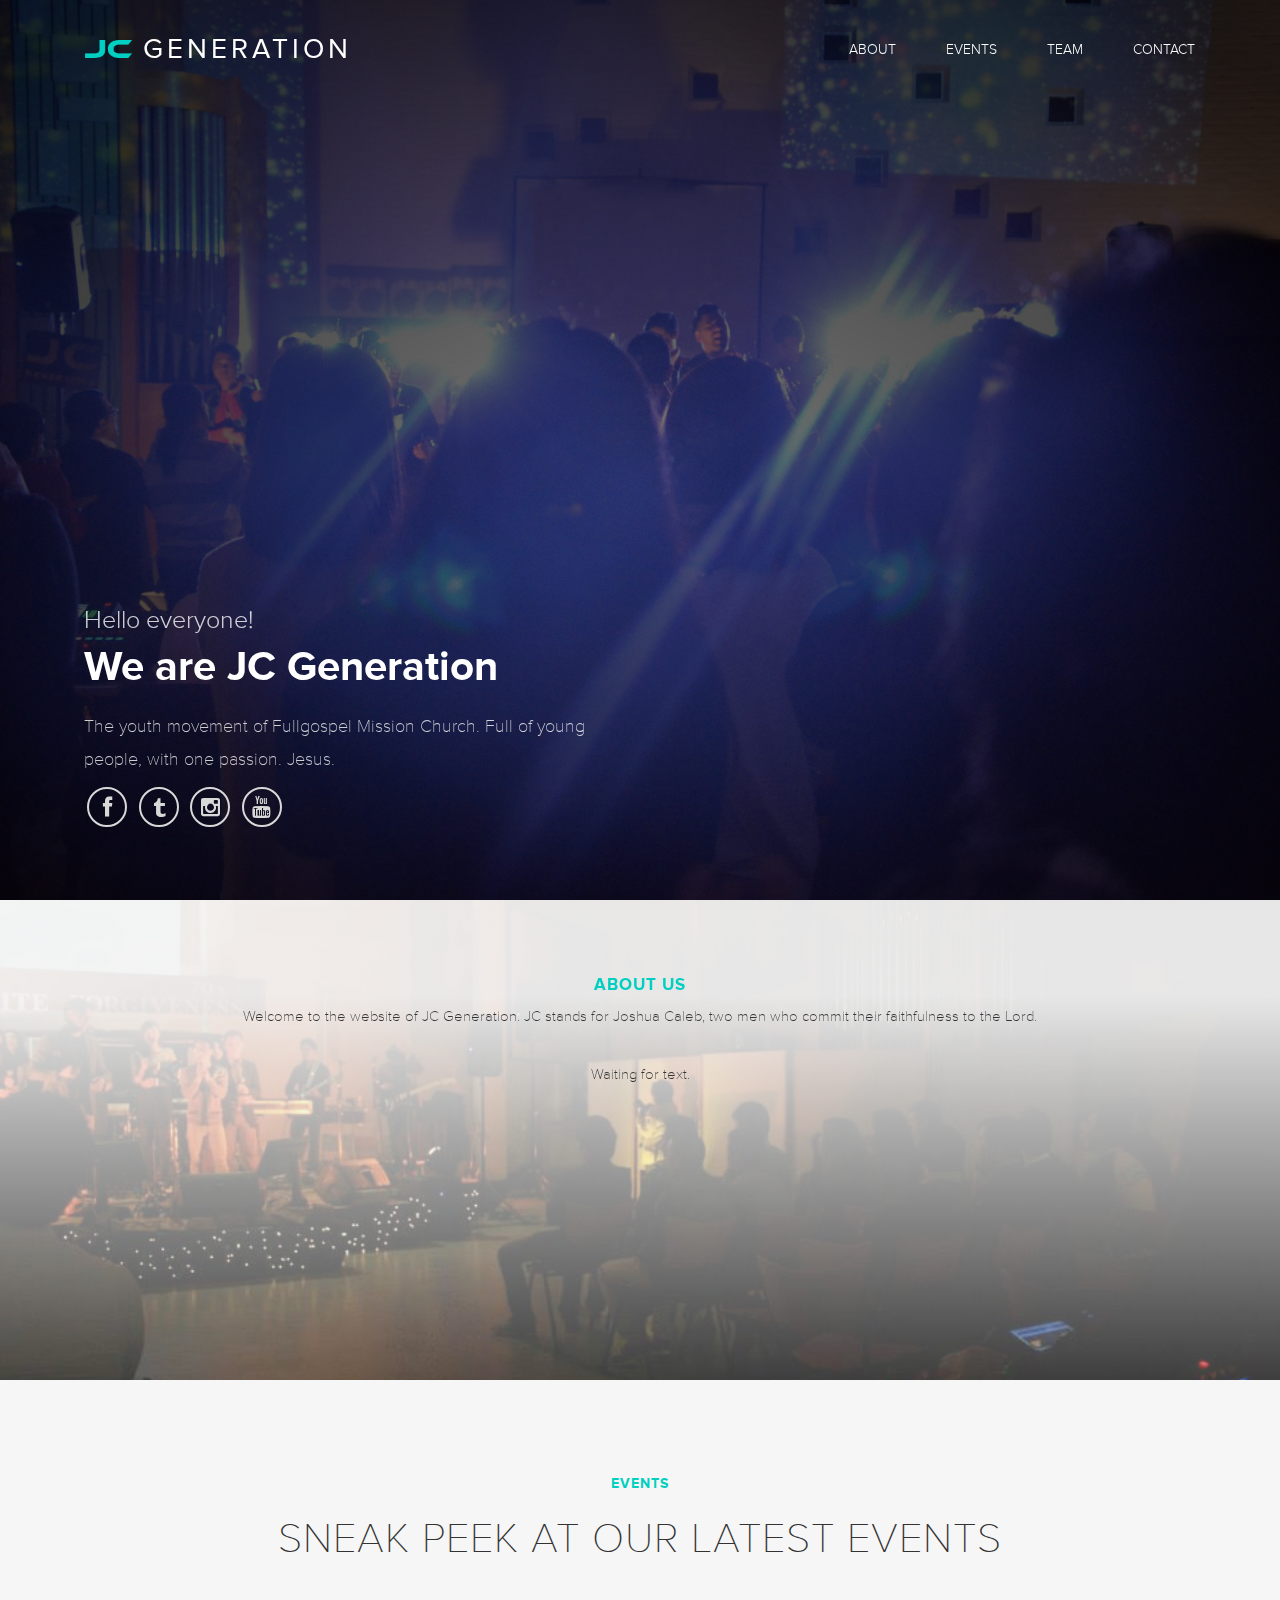
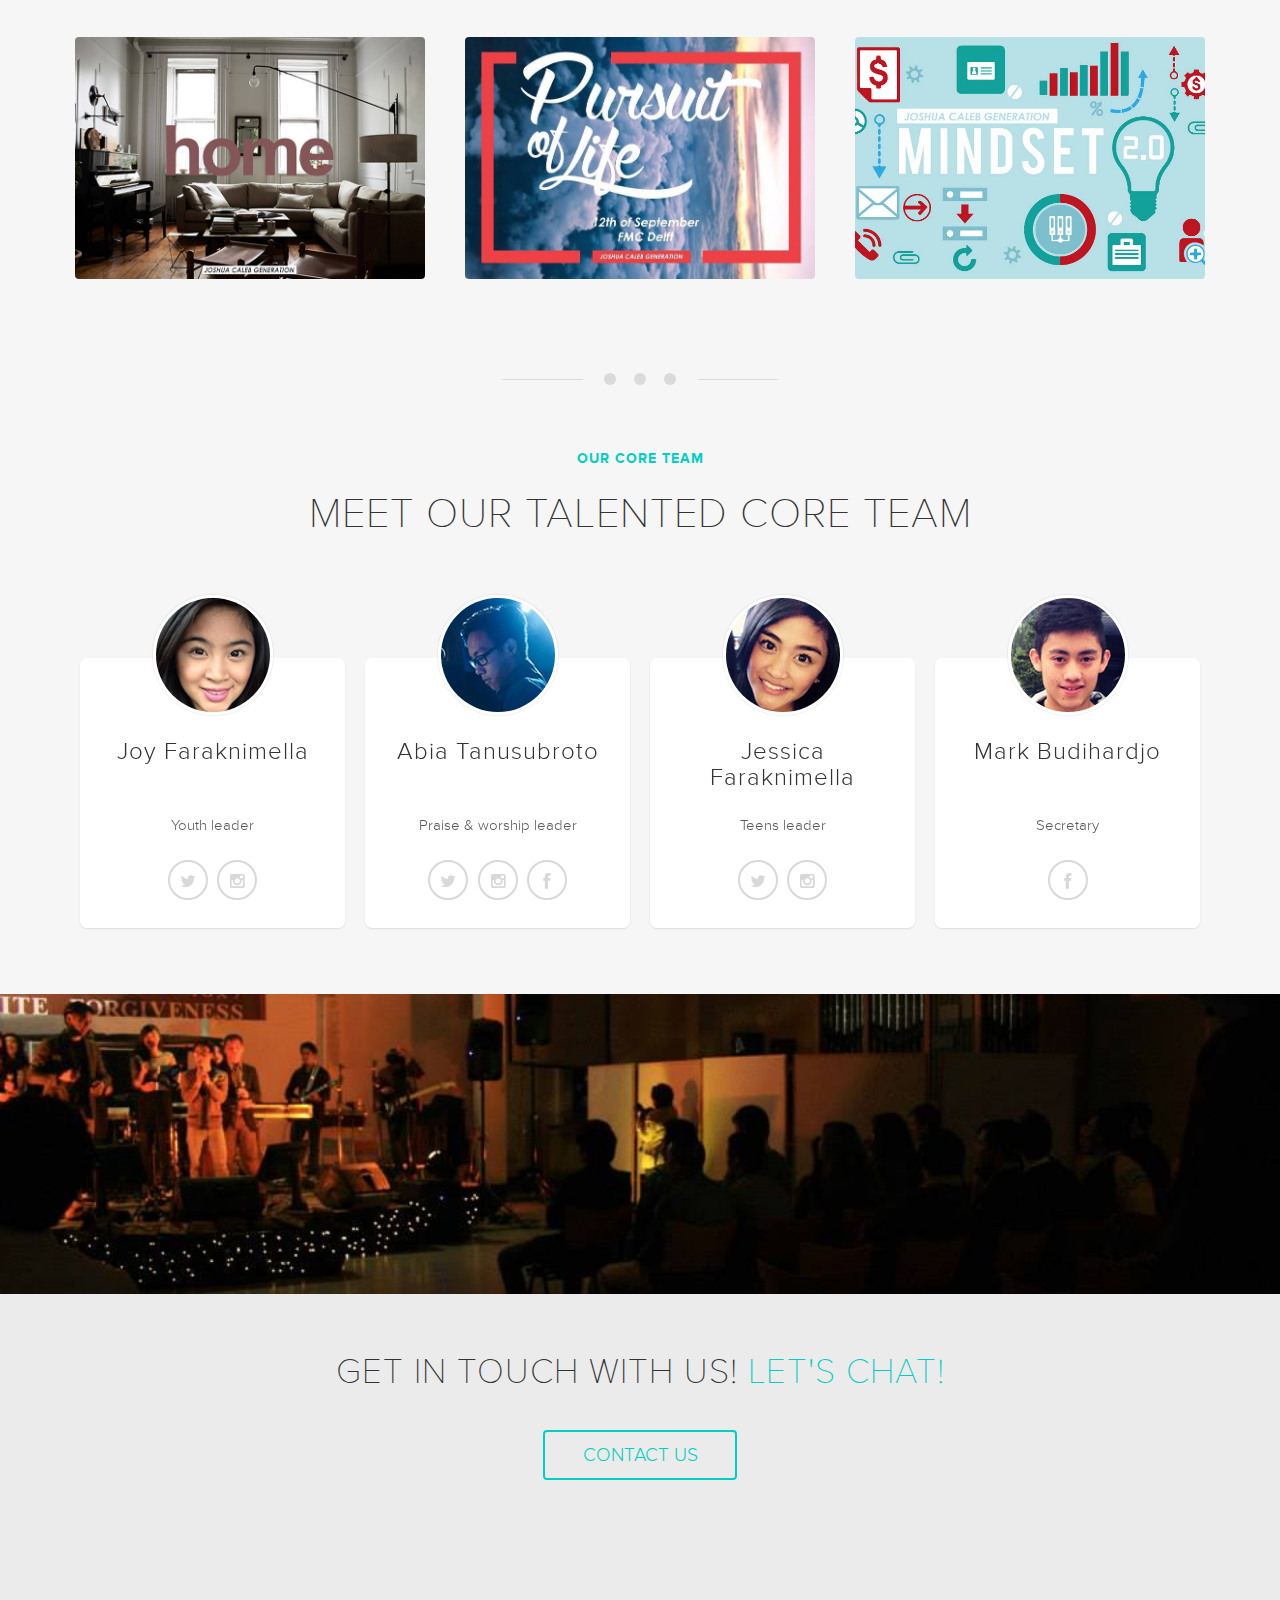
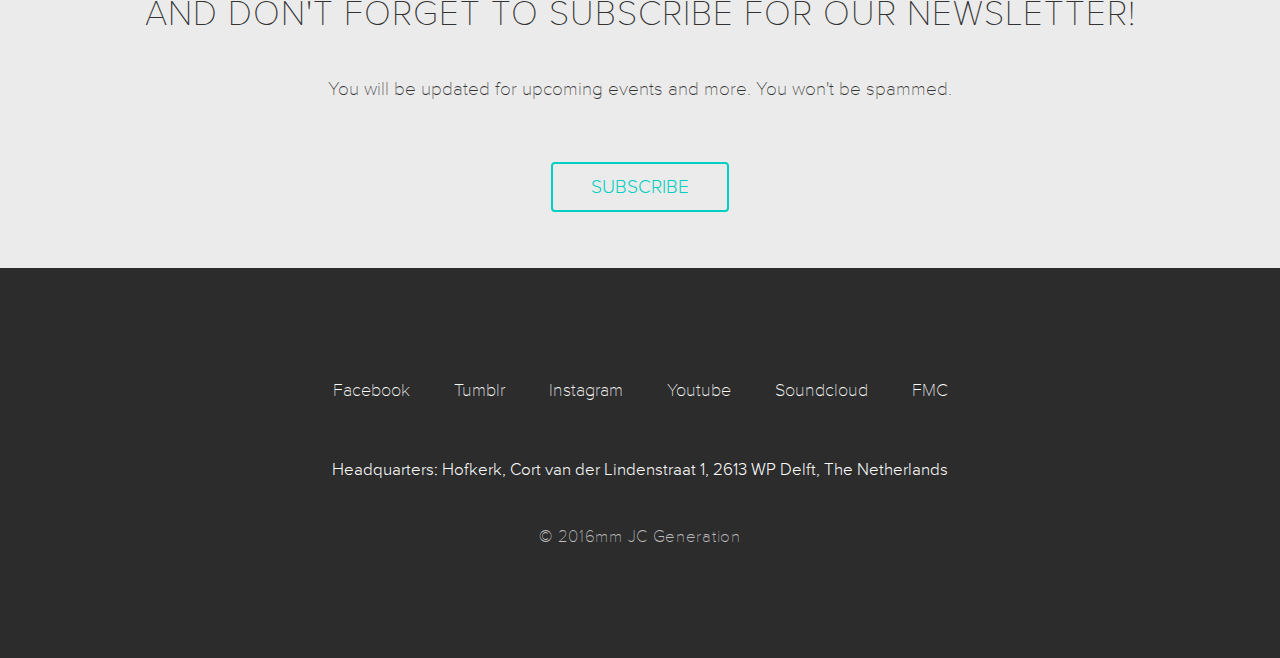
==== commit a553a4b5: "yet another ftploy test" ====
--- a/public/index.html
+++ b/public/index.html
@@ -298,7 +298,7 @@
 
                 <div class="col-lg-12 text-center">
                     <p>Headquarters: Hofkerk, Cort van der Lindenstraat 1, 2613 WP Delft, The Netherlands</p>
-                    <p class="copyright">&copy; 2016 JC Generation</p>
+                    <p class="copyright">&copy; 2016mm JC Generation</p>
                 </div>
             </div>
         </div>
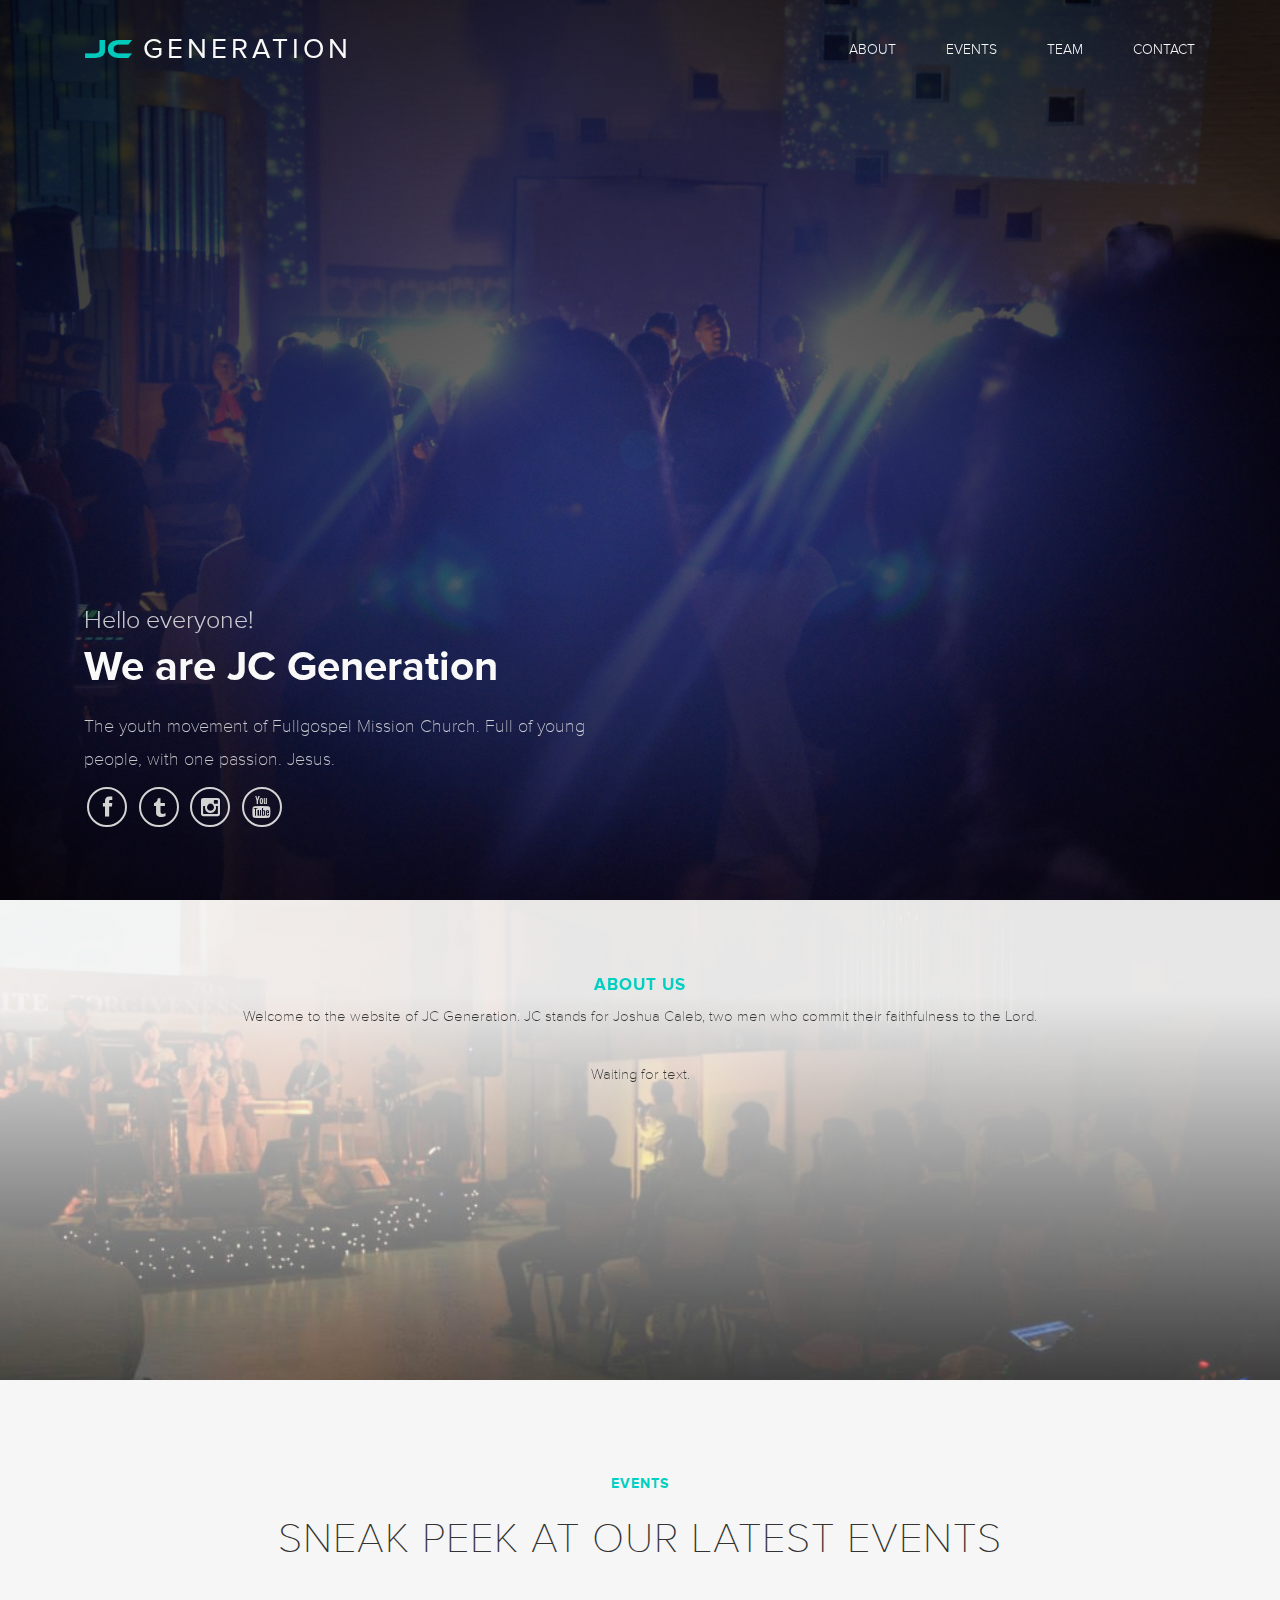
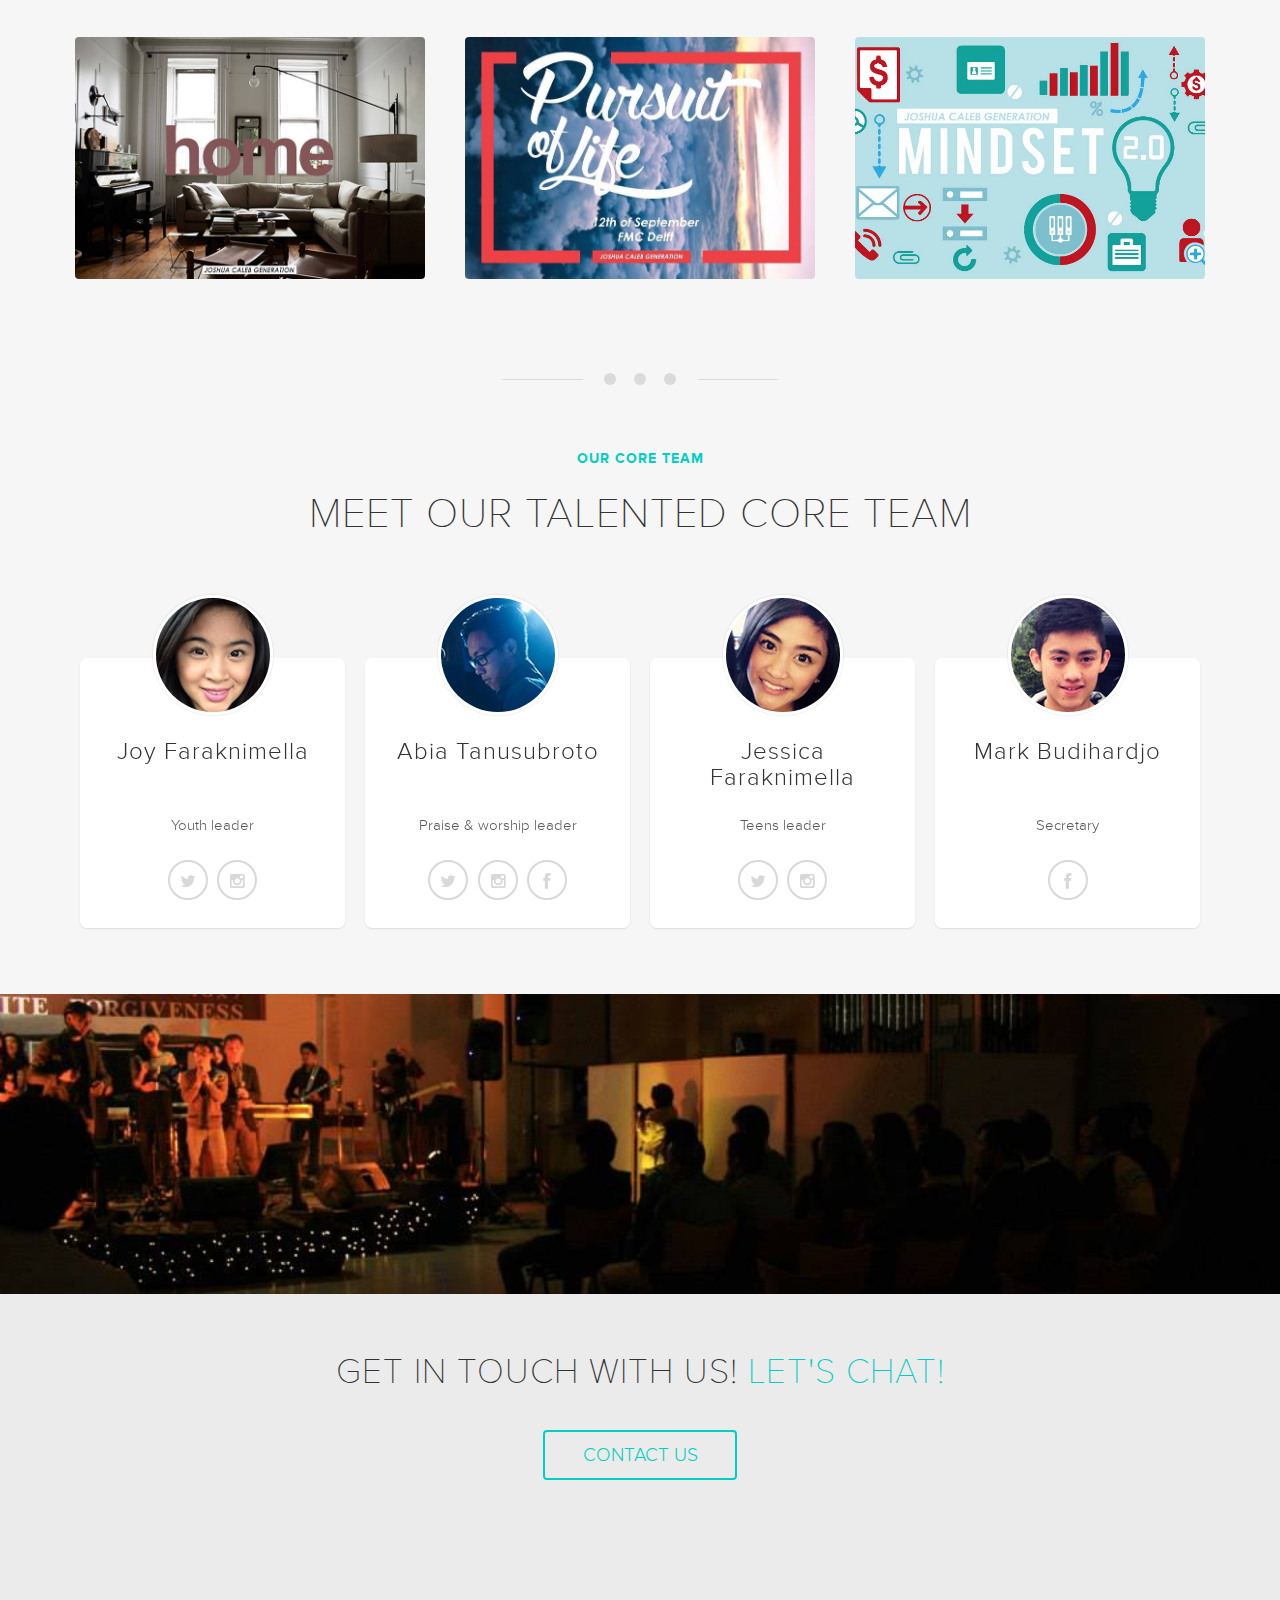
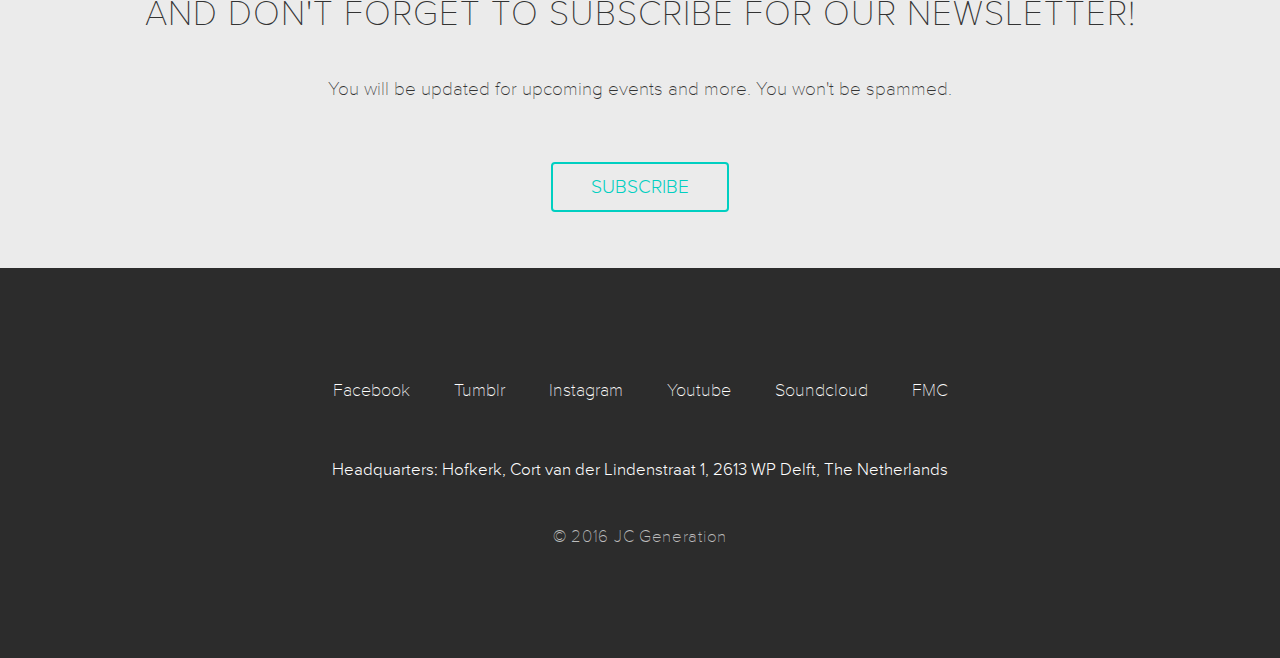
==== commit 59c1cf51: "FTPloy test" ====
--- a/public/index.html
+++ b/public/index.html
@@ -298,7 +298,7 @@
 
                 <div class="col-lg-12 text-center">
                     <p>Headquarters: Hofkerk, Cort van der Lindenstraat 1, 2613 WP Delft, The Netherlands</p>
-                    <p class="copyright">&copy; 2016mm JC Generation</p>
+                    <p class="copyright">&copy; 2016 JC Generation</p>
                 </div>
             </div>
         </div>
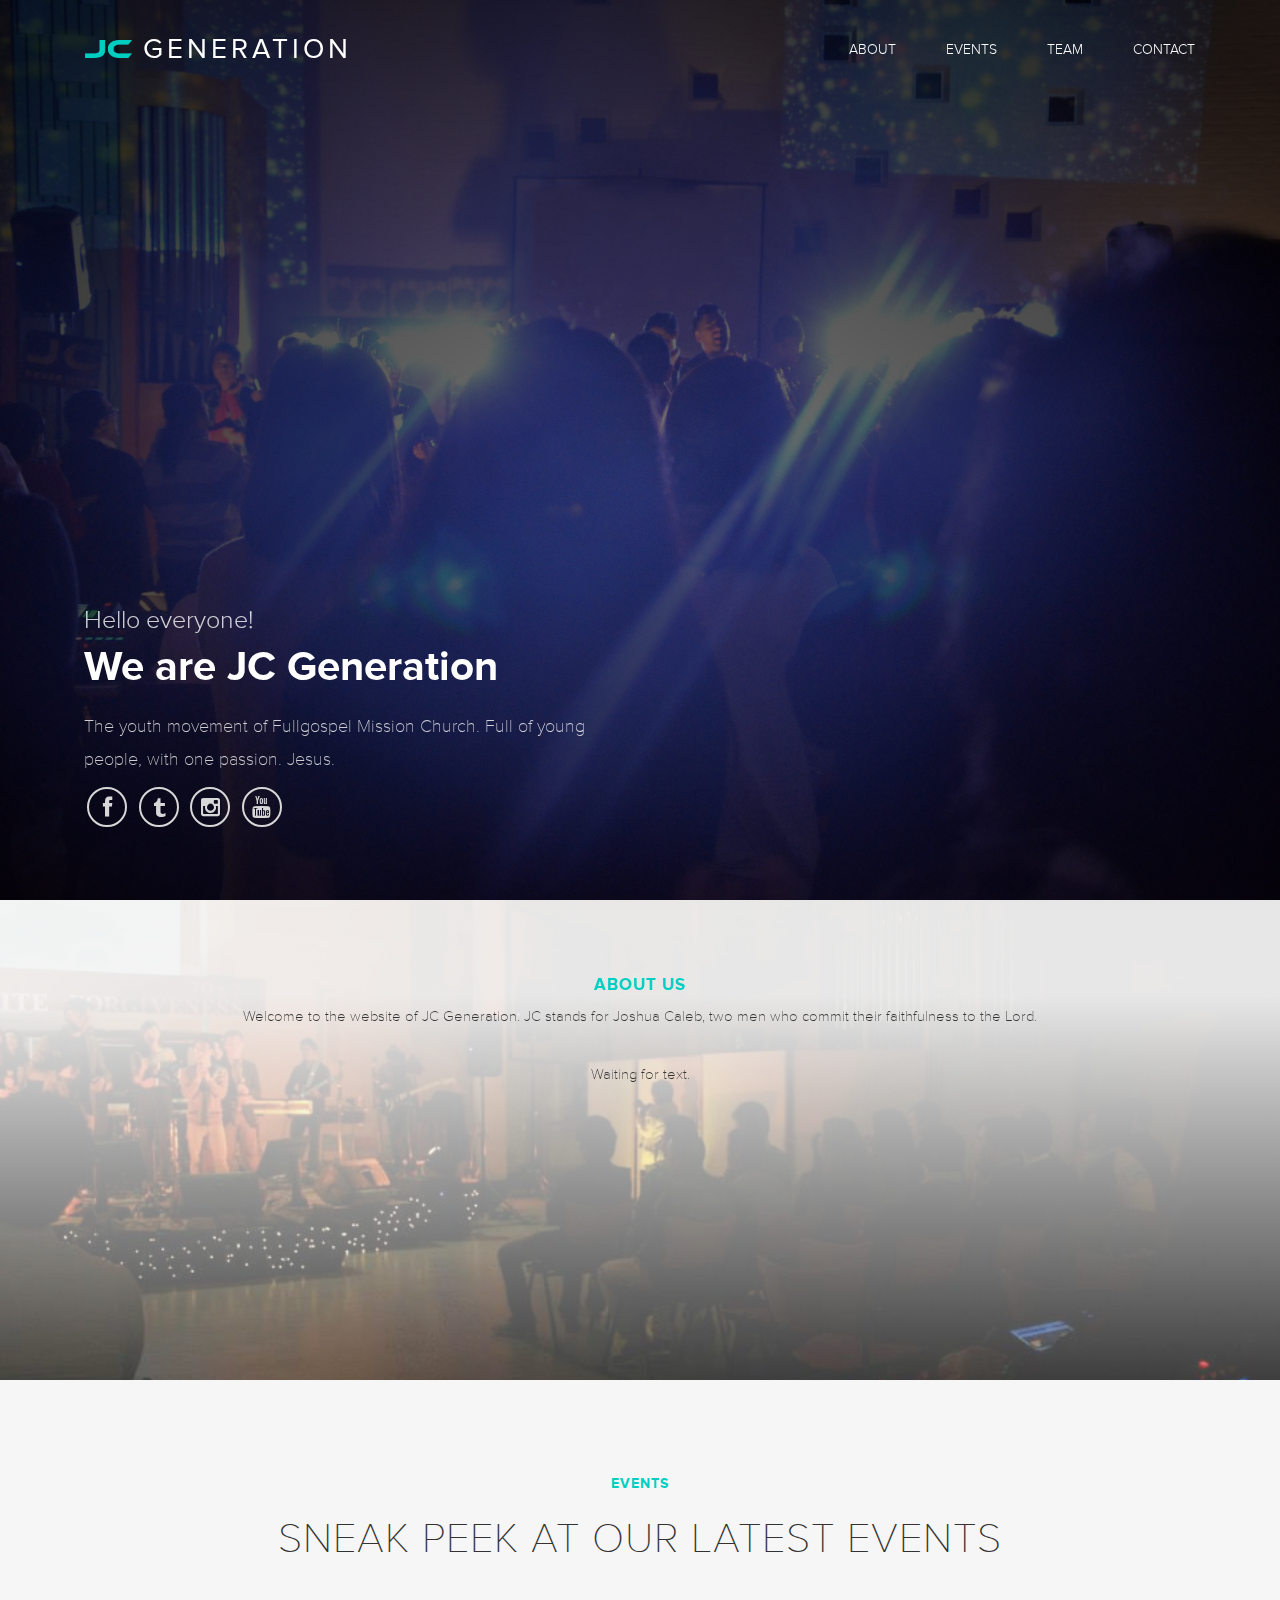
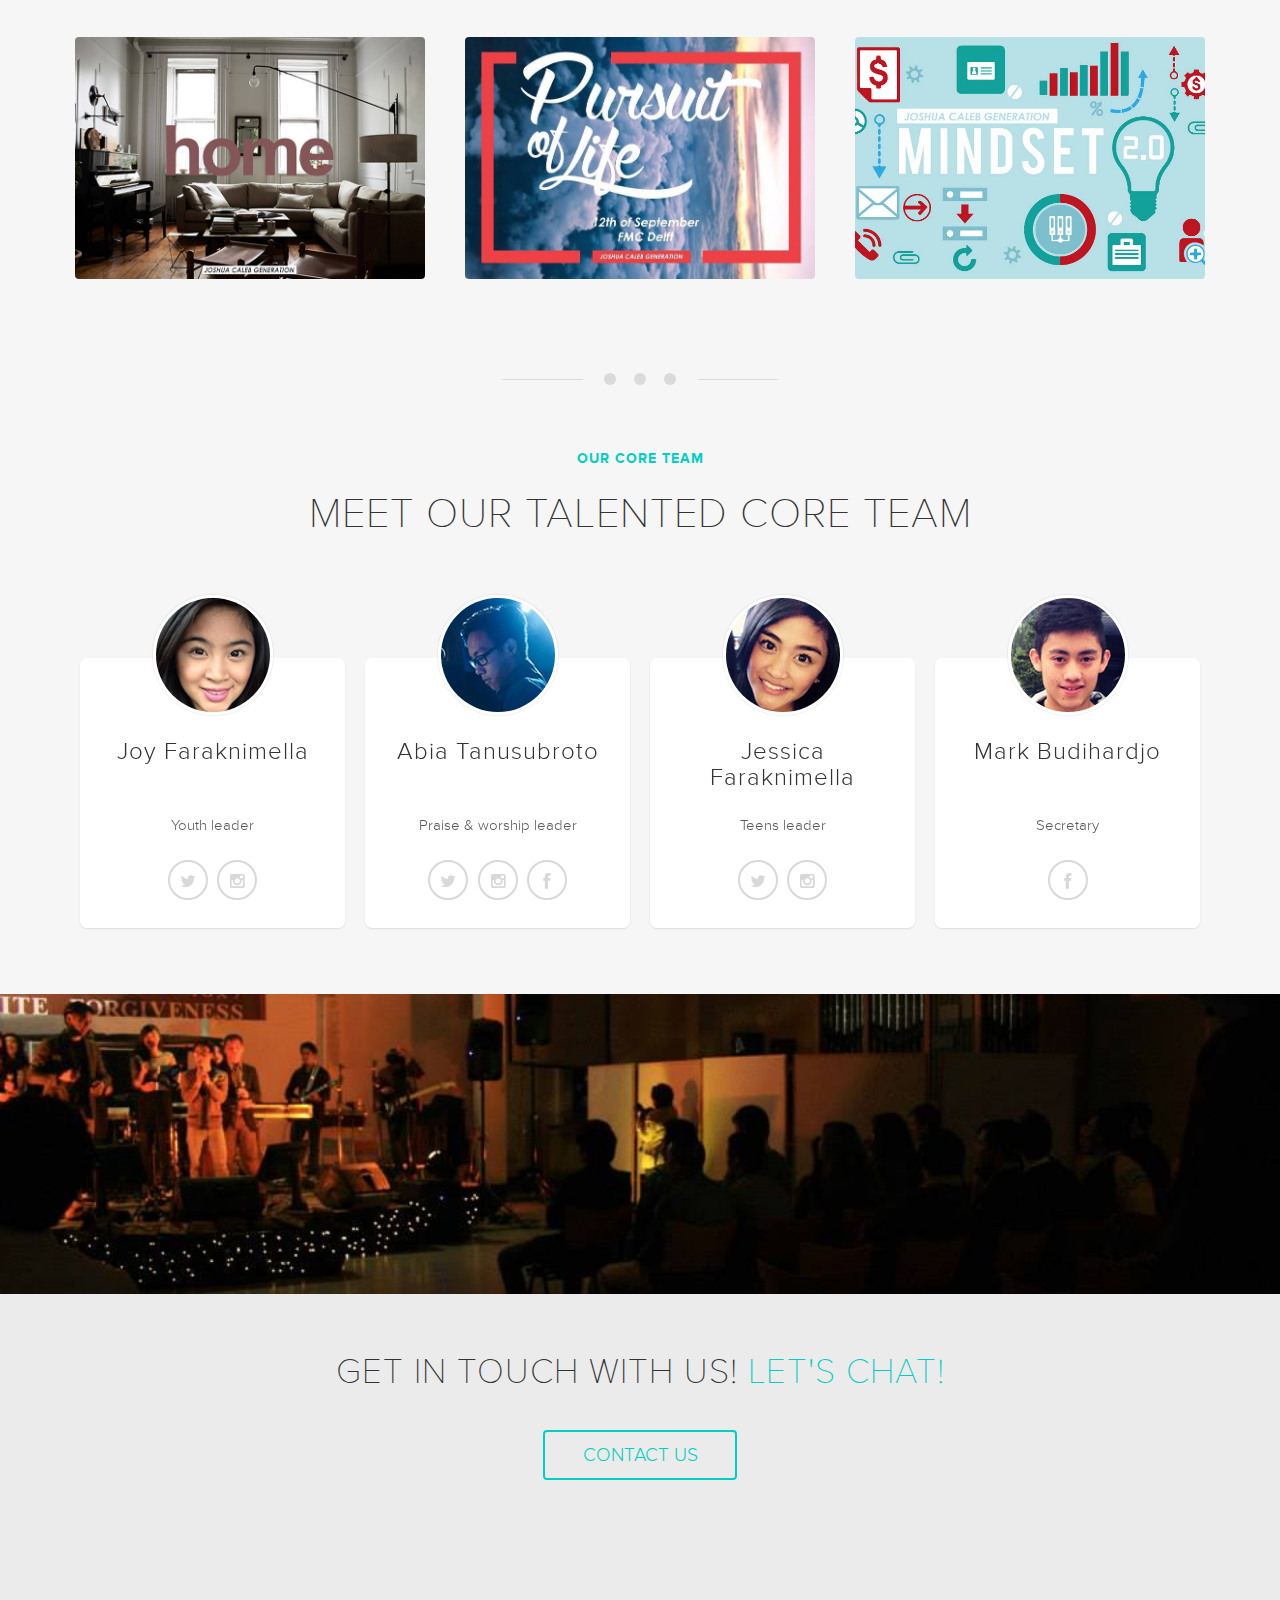
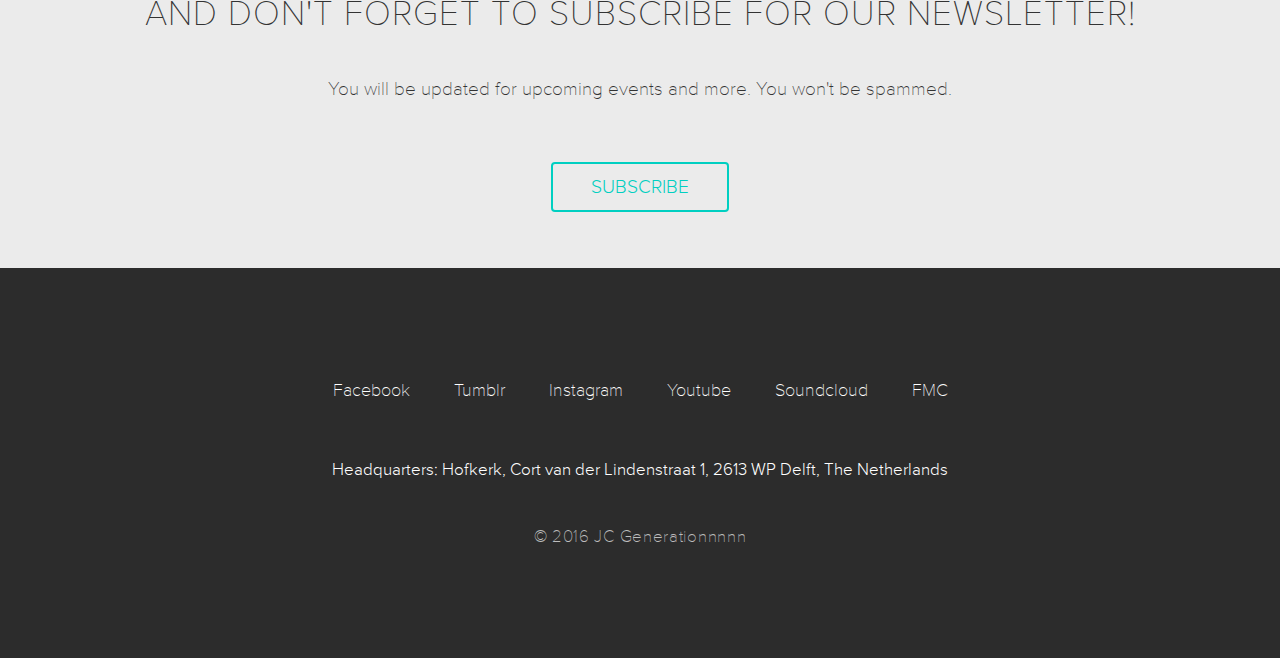
==== commit f16ddcae: "FTPloy test" ====
--- a/public/index.html
+++ b/public/index.html
@@ -298,7 +298,7 @@
 
                 <div class="col-lg-12 text-center">
                     <p>Headquarters: Hofkerk, Cort van der Lindenstraat 1, 2613 WP Delft, The Netherlands</p>
-                    <p class="copyright">&copy; 2016 JC Generation</p>
+                    <p class="copyright">&copy; 2016 JC Generationnnnn</p>
                 </div>
             </div>
         </div>
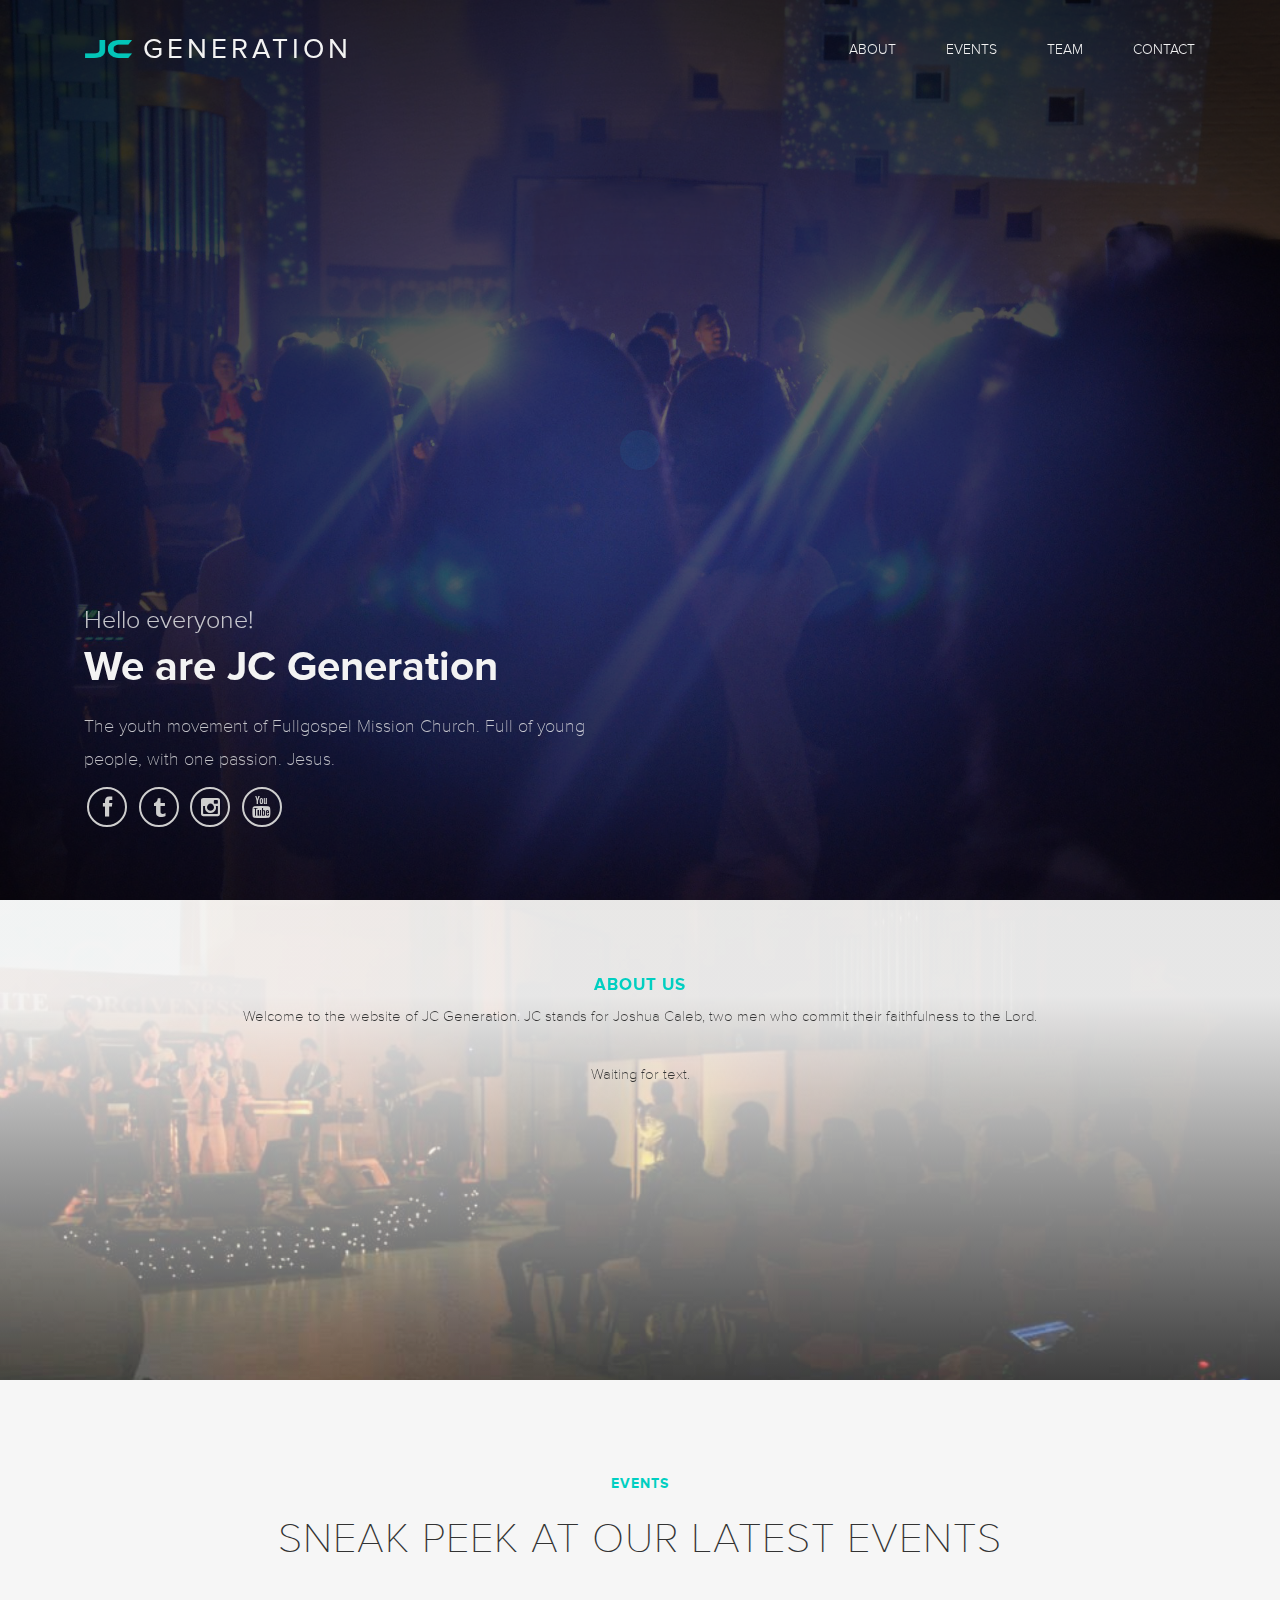
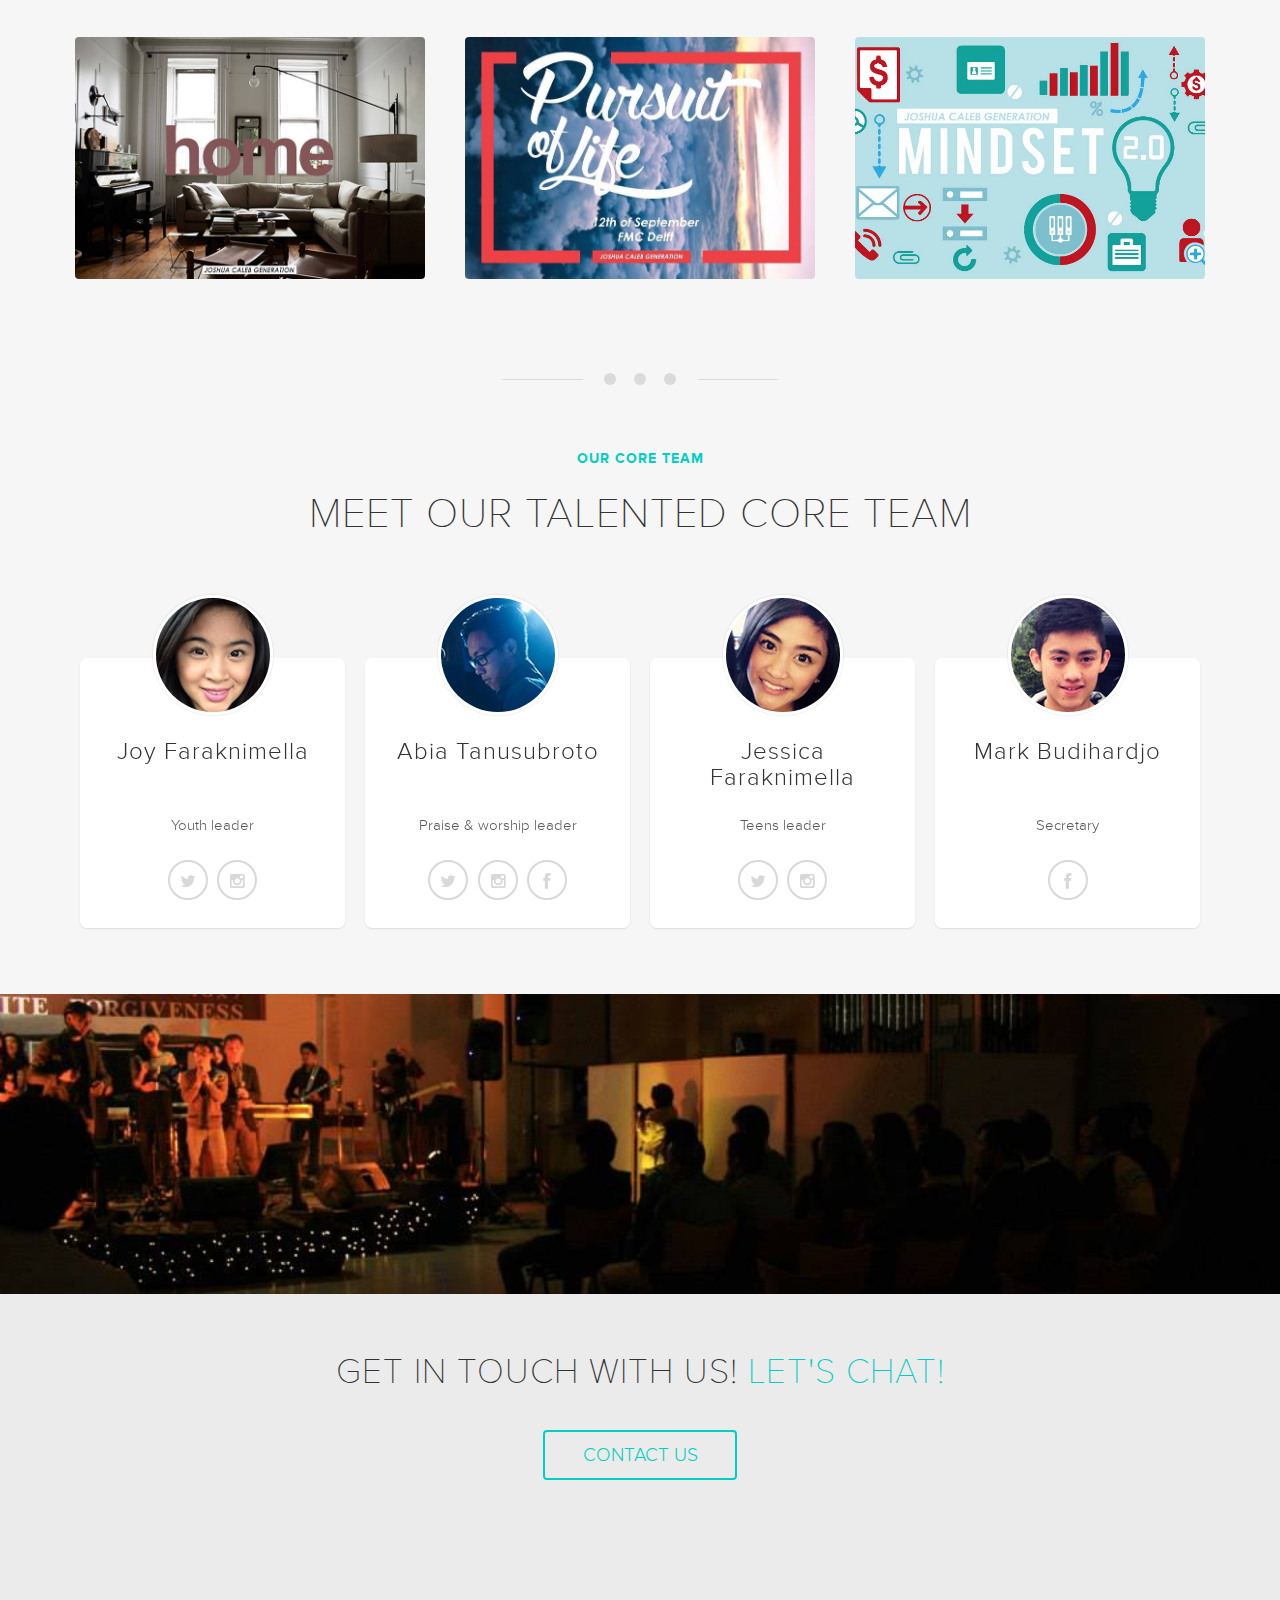
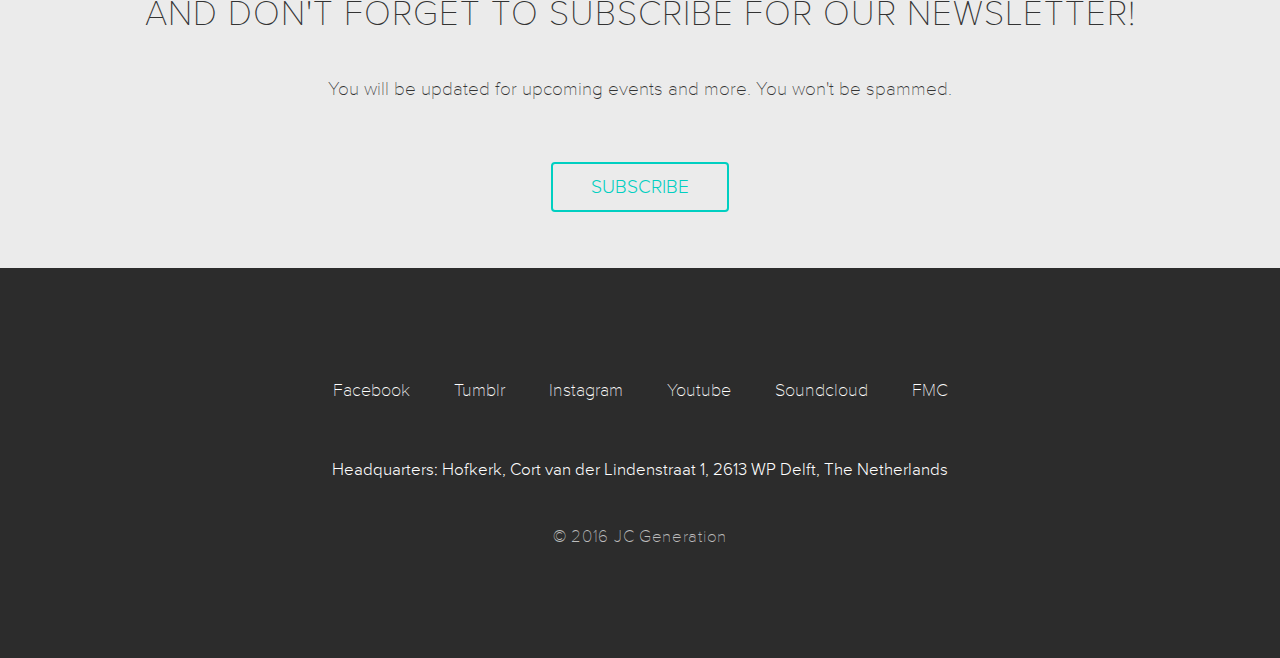
==== commit 5b712d8b: "FTPloy test" ====
--- a/public/index.html
+++ b/public/index.html
@@ -298,7 +298,7 @@
 
                 <div class="col-lg-12 text-center">
                     <p>Headquarters: Hofkerk, Cort van der Lindenstraat 1, 2613 WP Delft, The Netherlands</p>
-                    <p class="copyright">&copy; 2016 JC Generationnnnn</p>
+                    <p class="copyright">&copy; 2016 JC Generation</p>
                 </div>
             </div>
         </div>
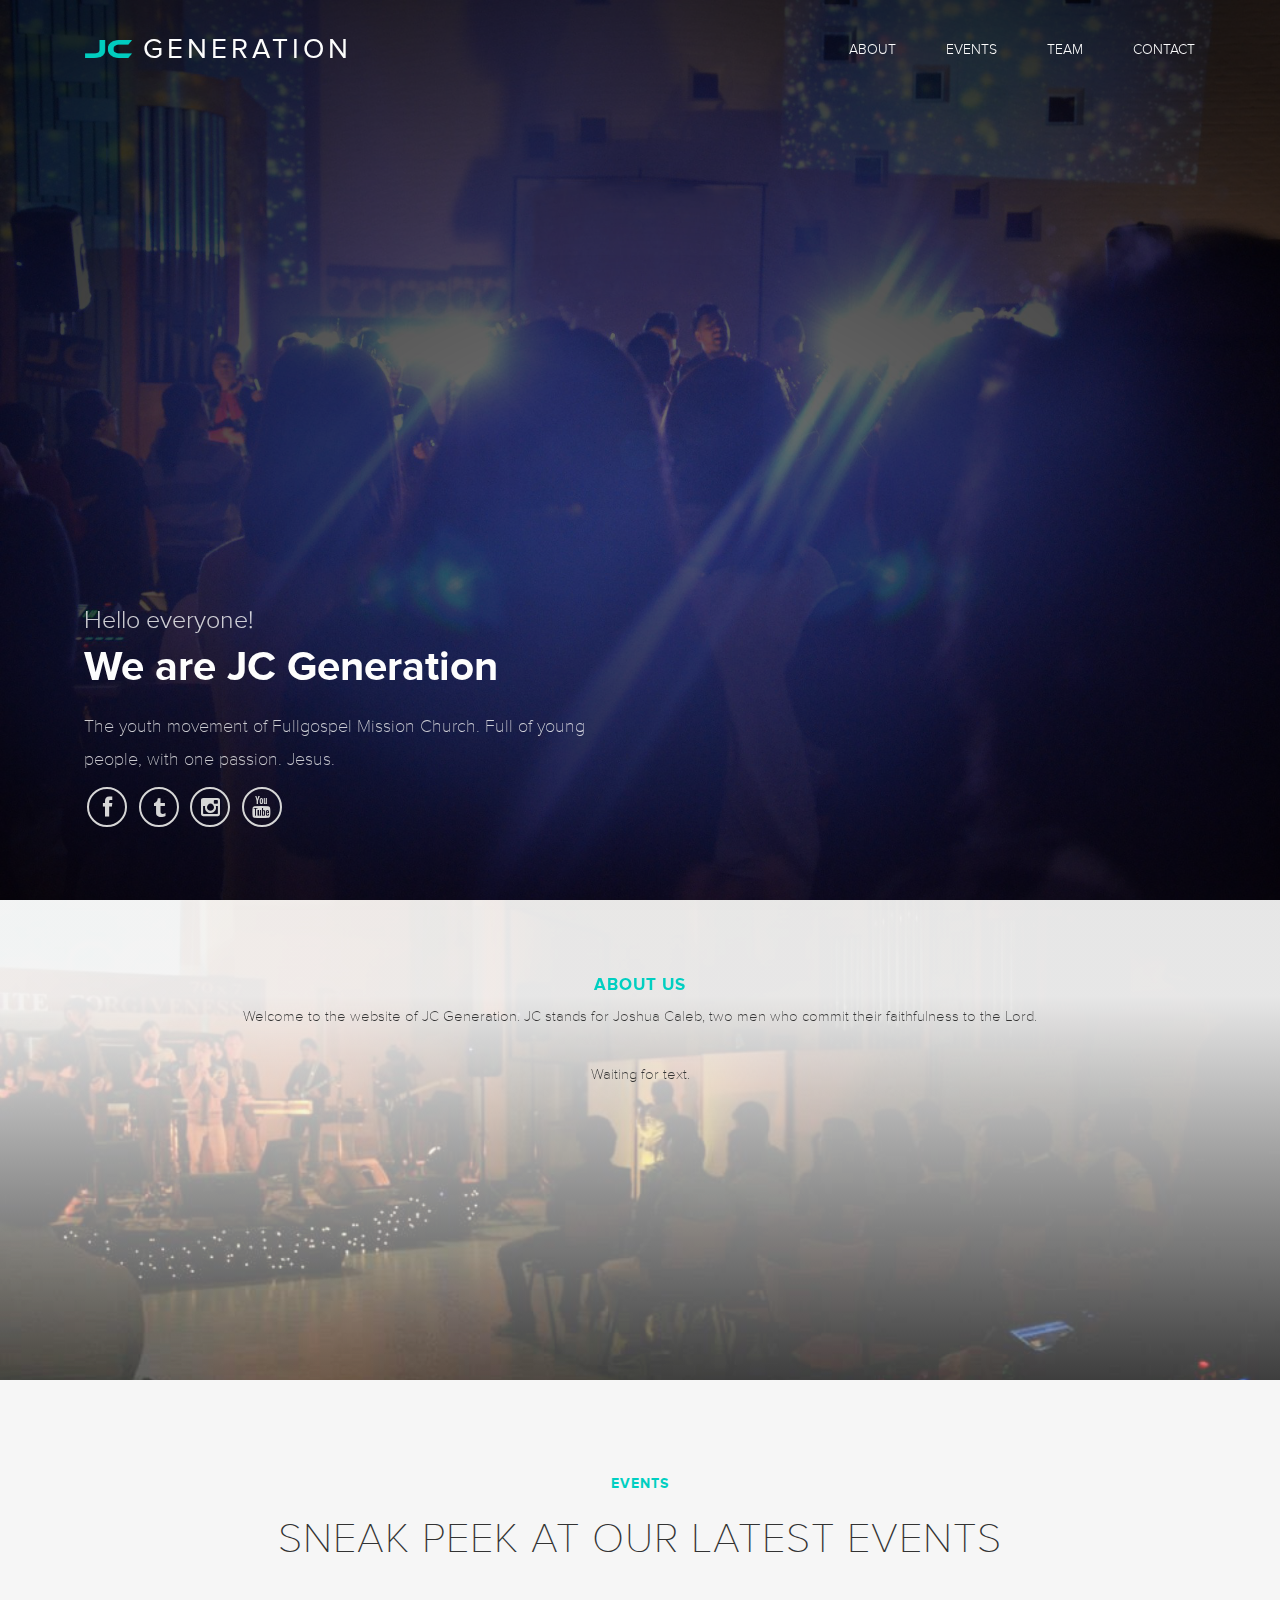
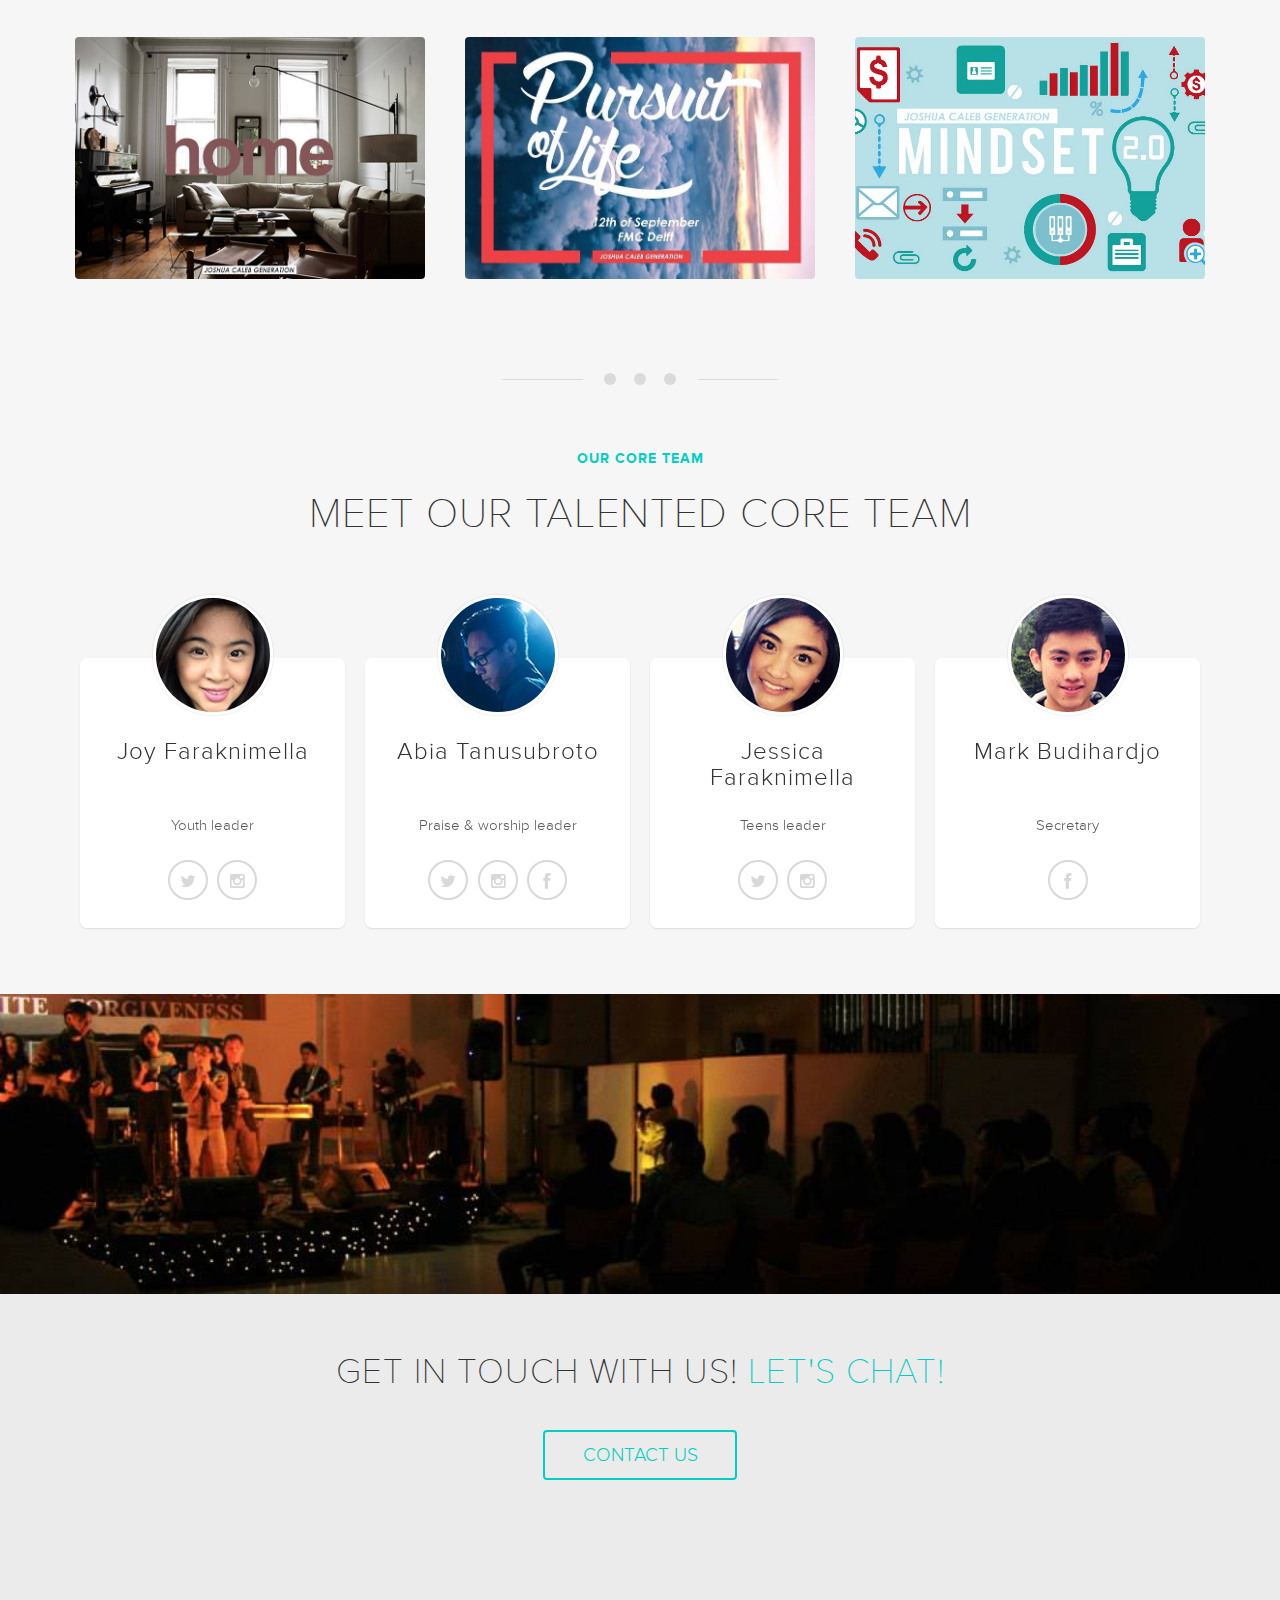
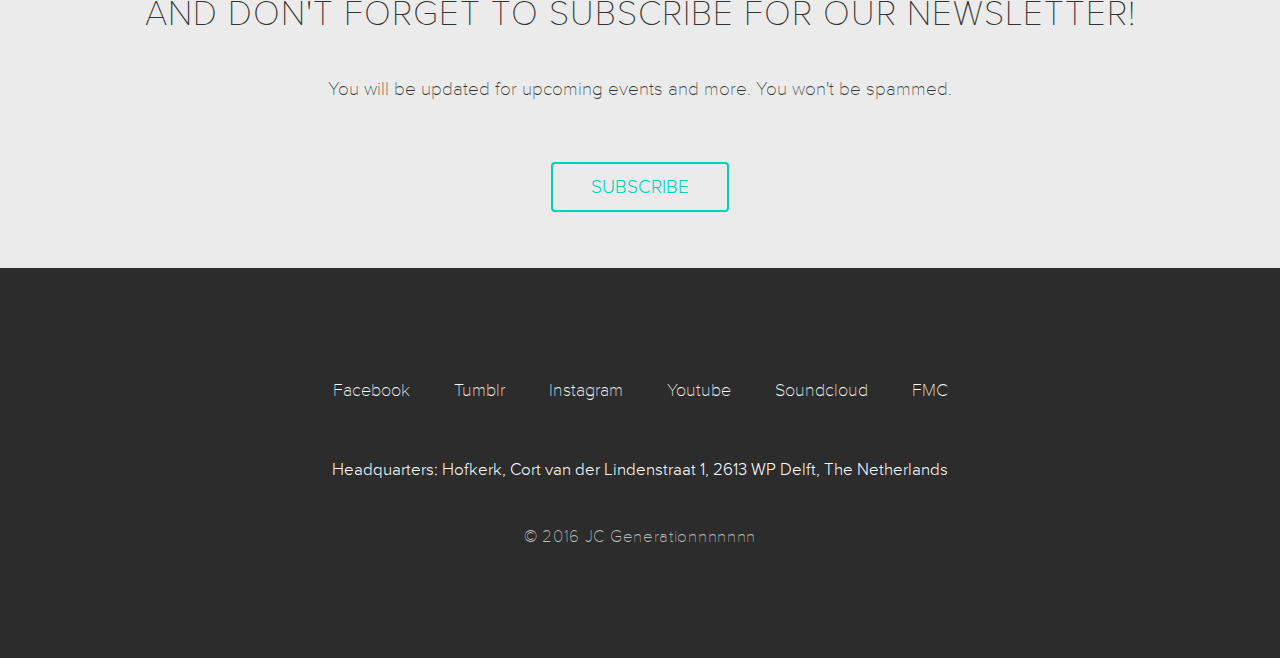
==== commit 983fa796: "FTPloy test" ====
--- a/public/index.html
+++ b/public/index.html
@@ -298,7 +298,7 @@
 
                 <div class="col-lg-12 text-center">
                     <p>Headquarters: Hofkerk, Cort van der Lindenstraat 1, 2613 WP Delft, The Netherlands</p>
-                    <p class="copyright">&copy; 2016 JC Generation</p>
+                    <p class="copyright">&copy; 2016 JC Generationnnnnnn</p>
                 </div>
             </div>
         </div>
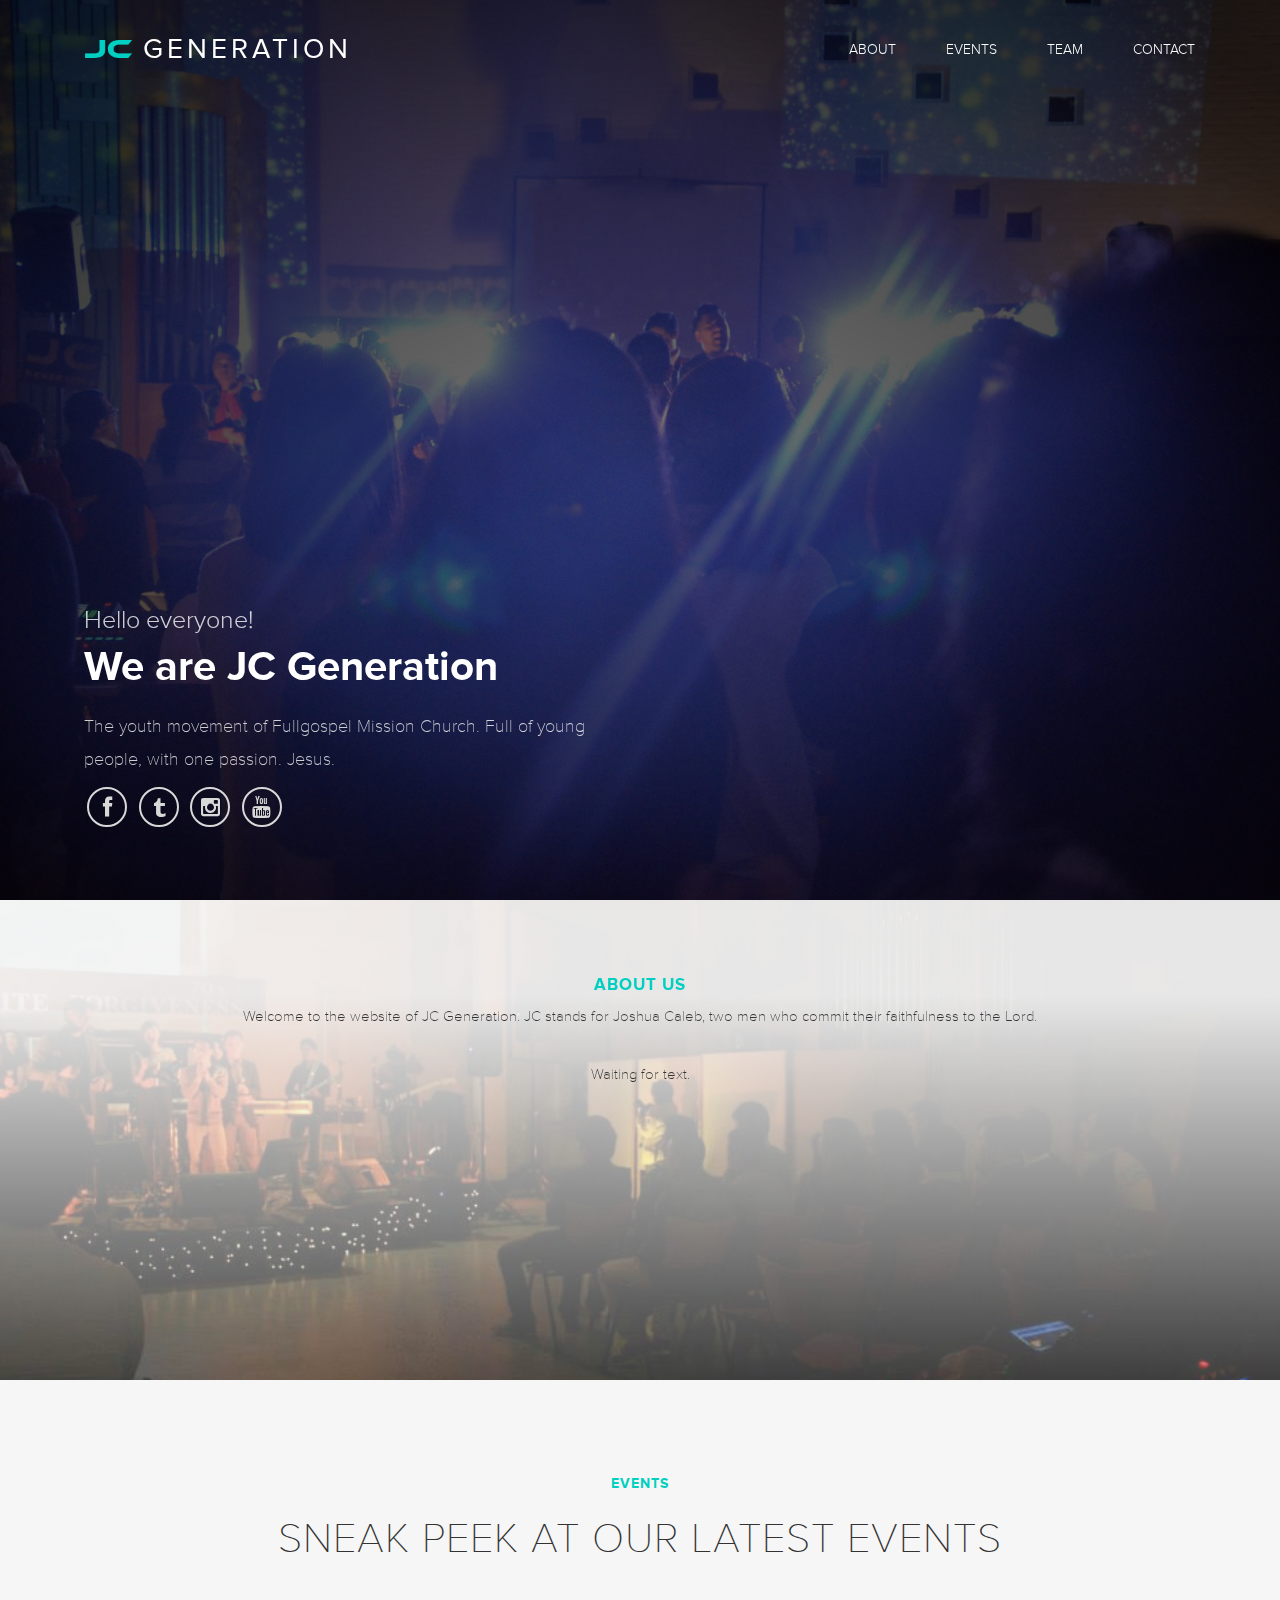
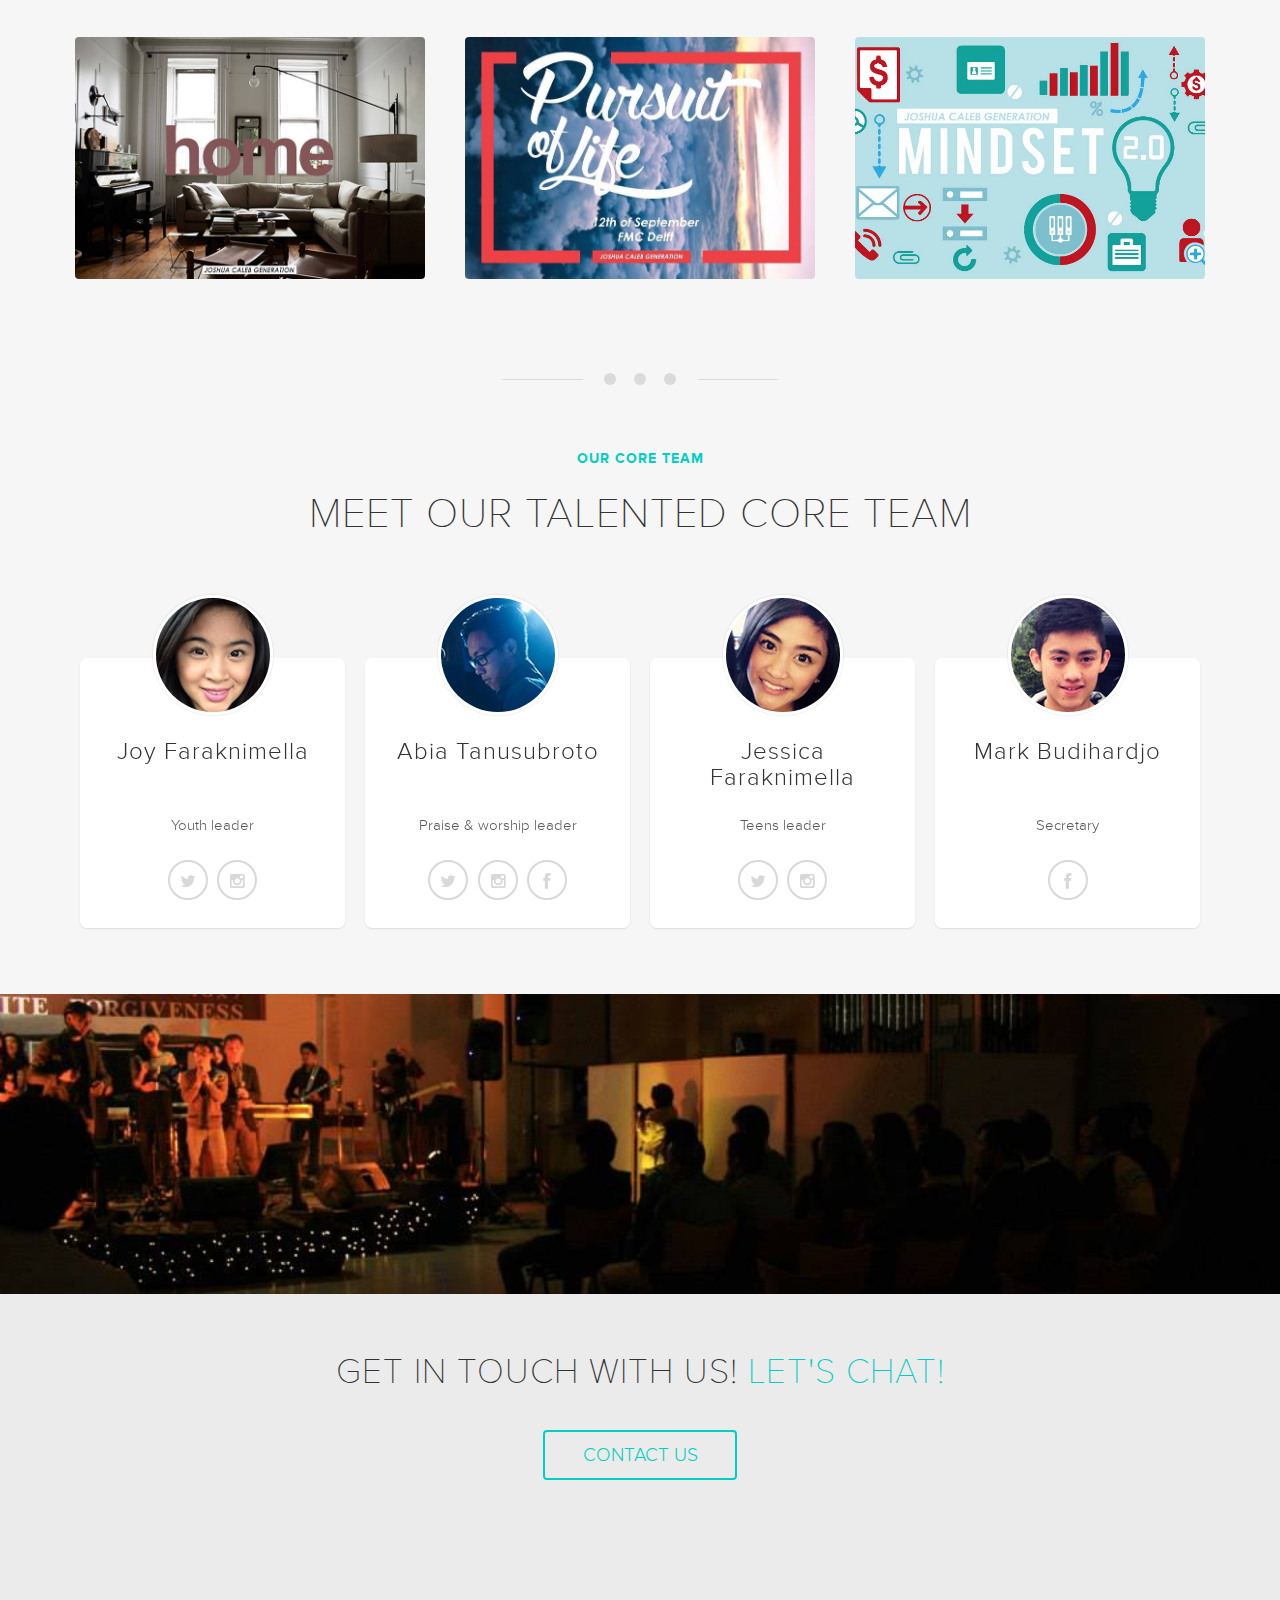
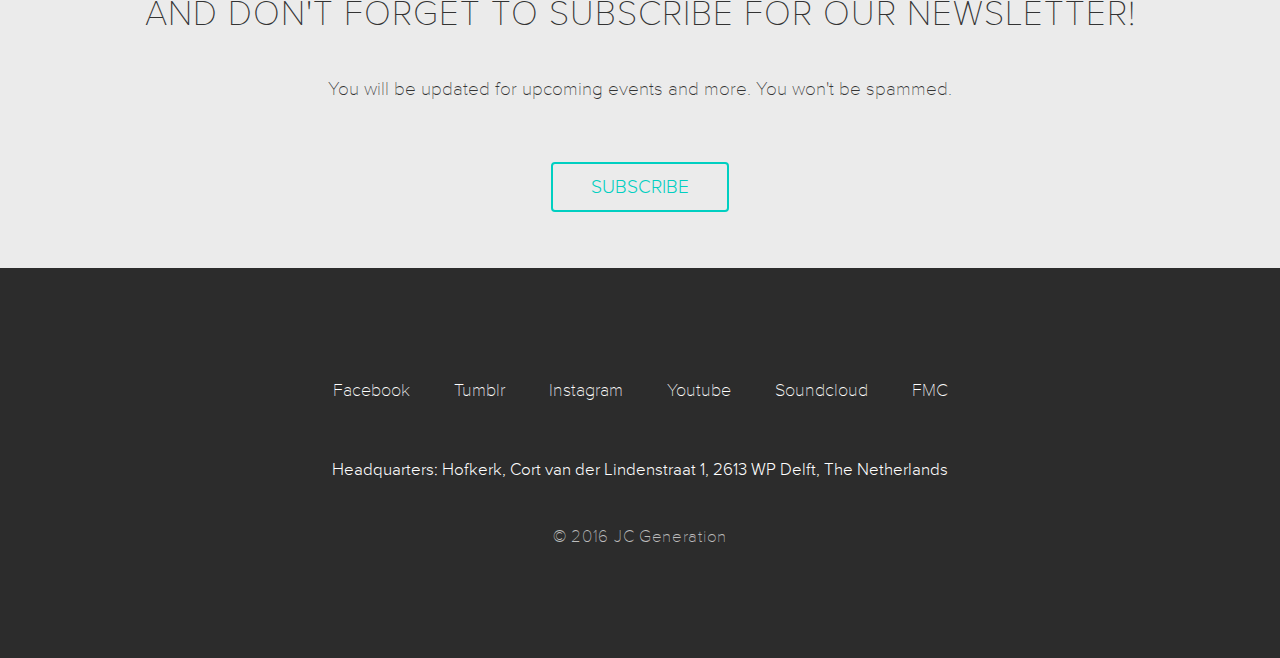
==== commit 631d0dbe: "FTPloy test" ====
--- a/public/index.html
+++ b/public/index.html
@@ -298,7 +298,7 @@
 
                 <div class="col-lg-12 text-center">
                     <p>Headquarters: Hofkerk, Cort van der Lindenstraat 1, 2613 WP Delft, The Netherlands</p>
-                    <p class="copyright">&copy; 2016 JC Generationnnnnnn</p>
+                    <p class="copyright">&copy; 2016 JC Generation</p>
                 </div>
             </div>
         </div>
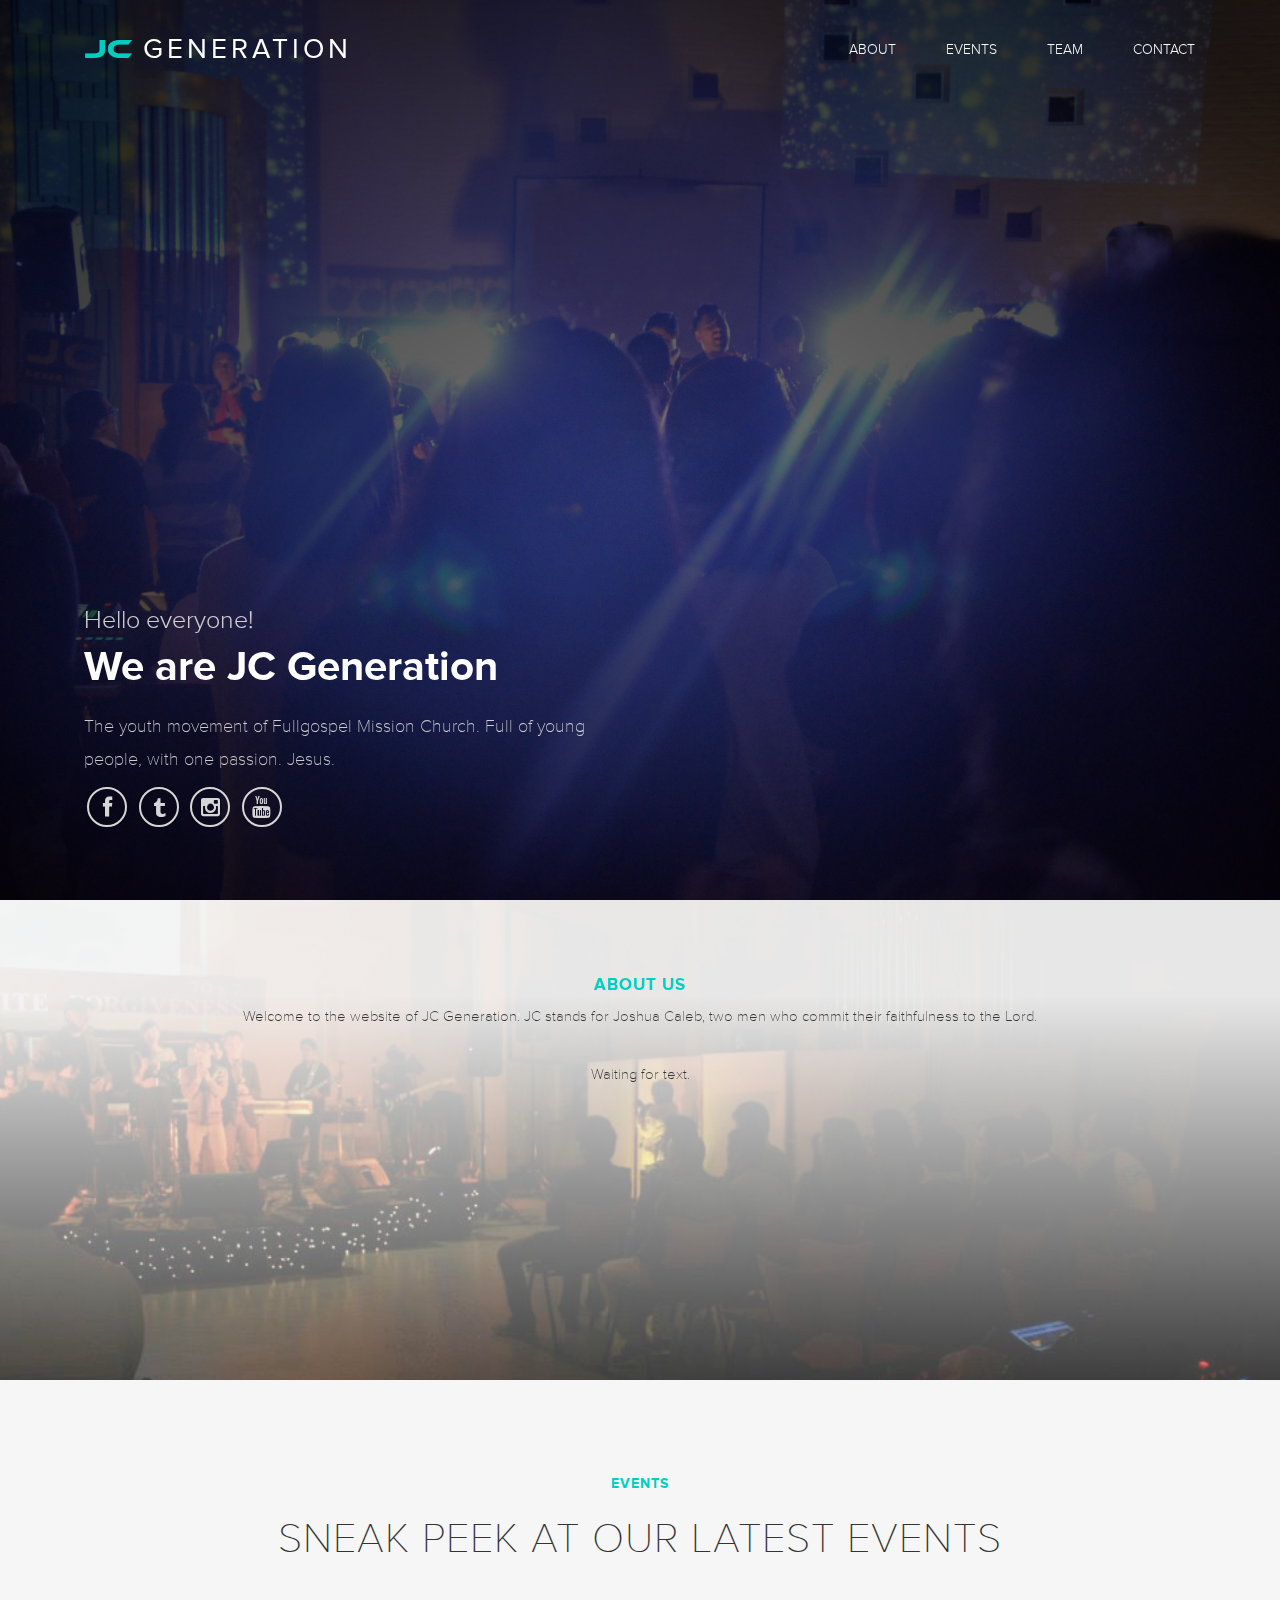
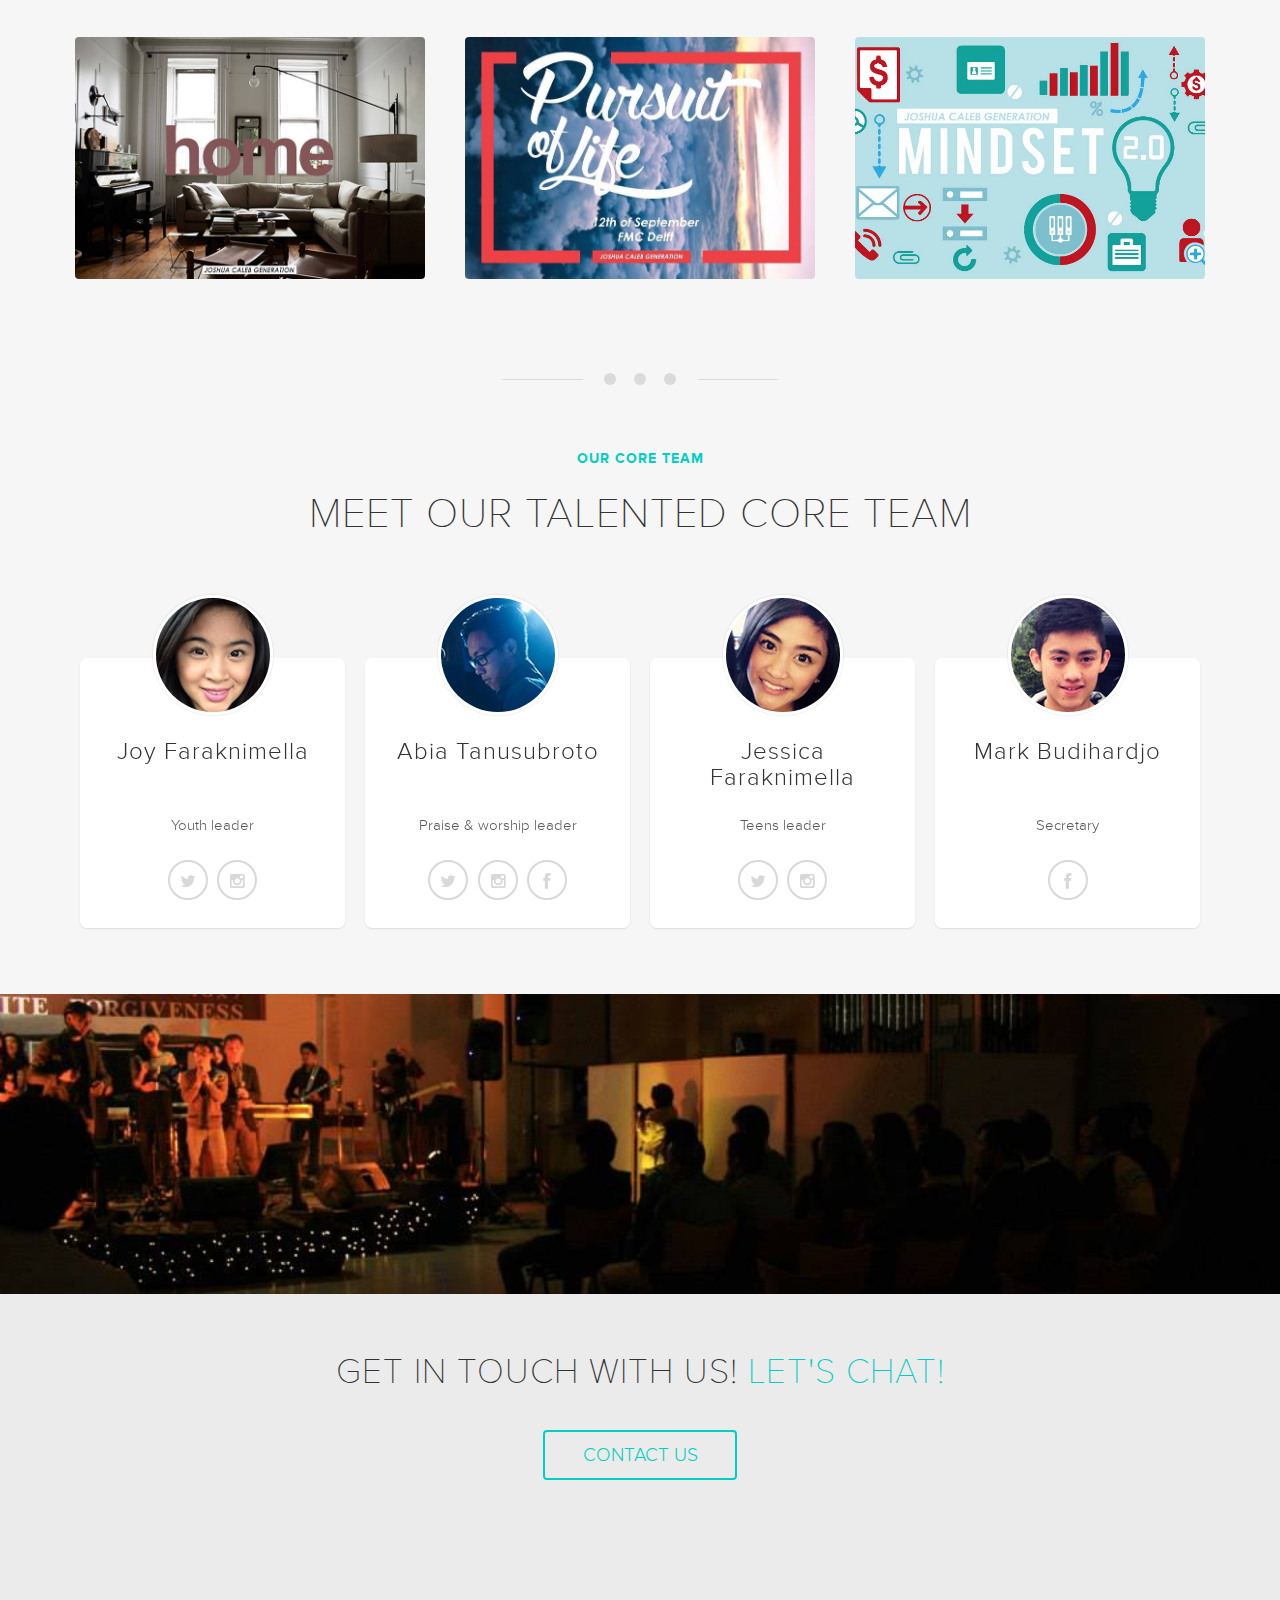
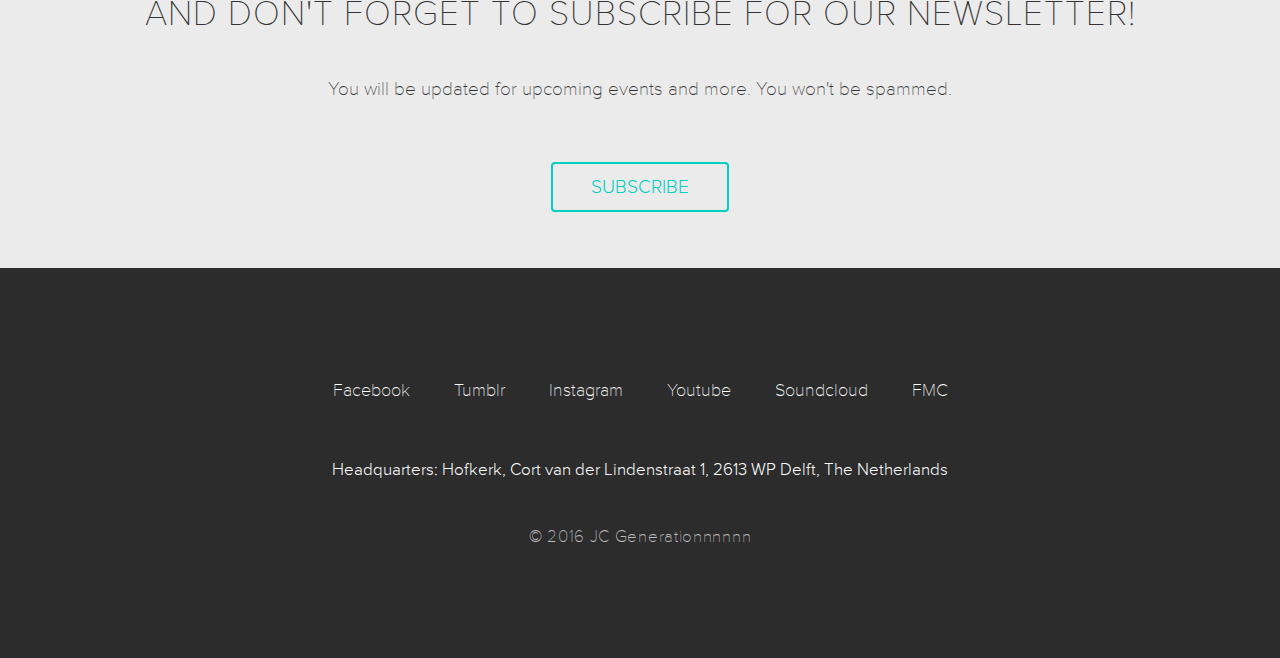
==== commit 7beb0240: "FTPloy test" ====
--- a/public/index.html
+++ b/public/index.html
@@ -298,7 +298,7 @@
 
                 <div class="col-lg-12 text-center">
                     <p>Headquarters: Hofkerk, Cort van der Lindenstraat 1, 2613 WP Delft, The Netherlands</p>
-                    <p class="copyright">&copy; 2016 JC Generation</p>
+                    <p class="copyright">&copy; 2016 JC Generationnnnnn</p>
                 </div>
             </div>
         </div>
